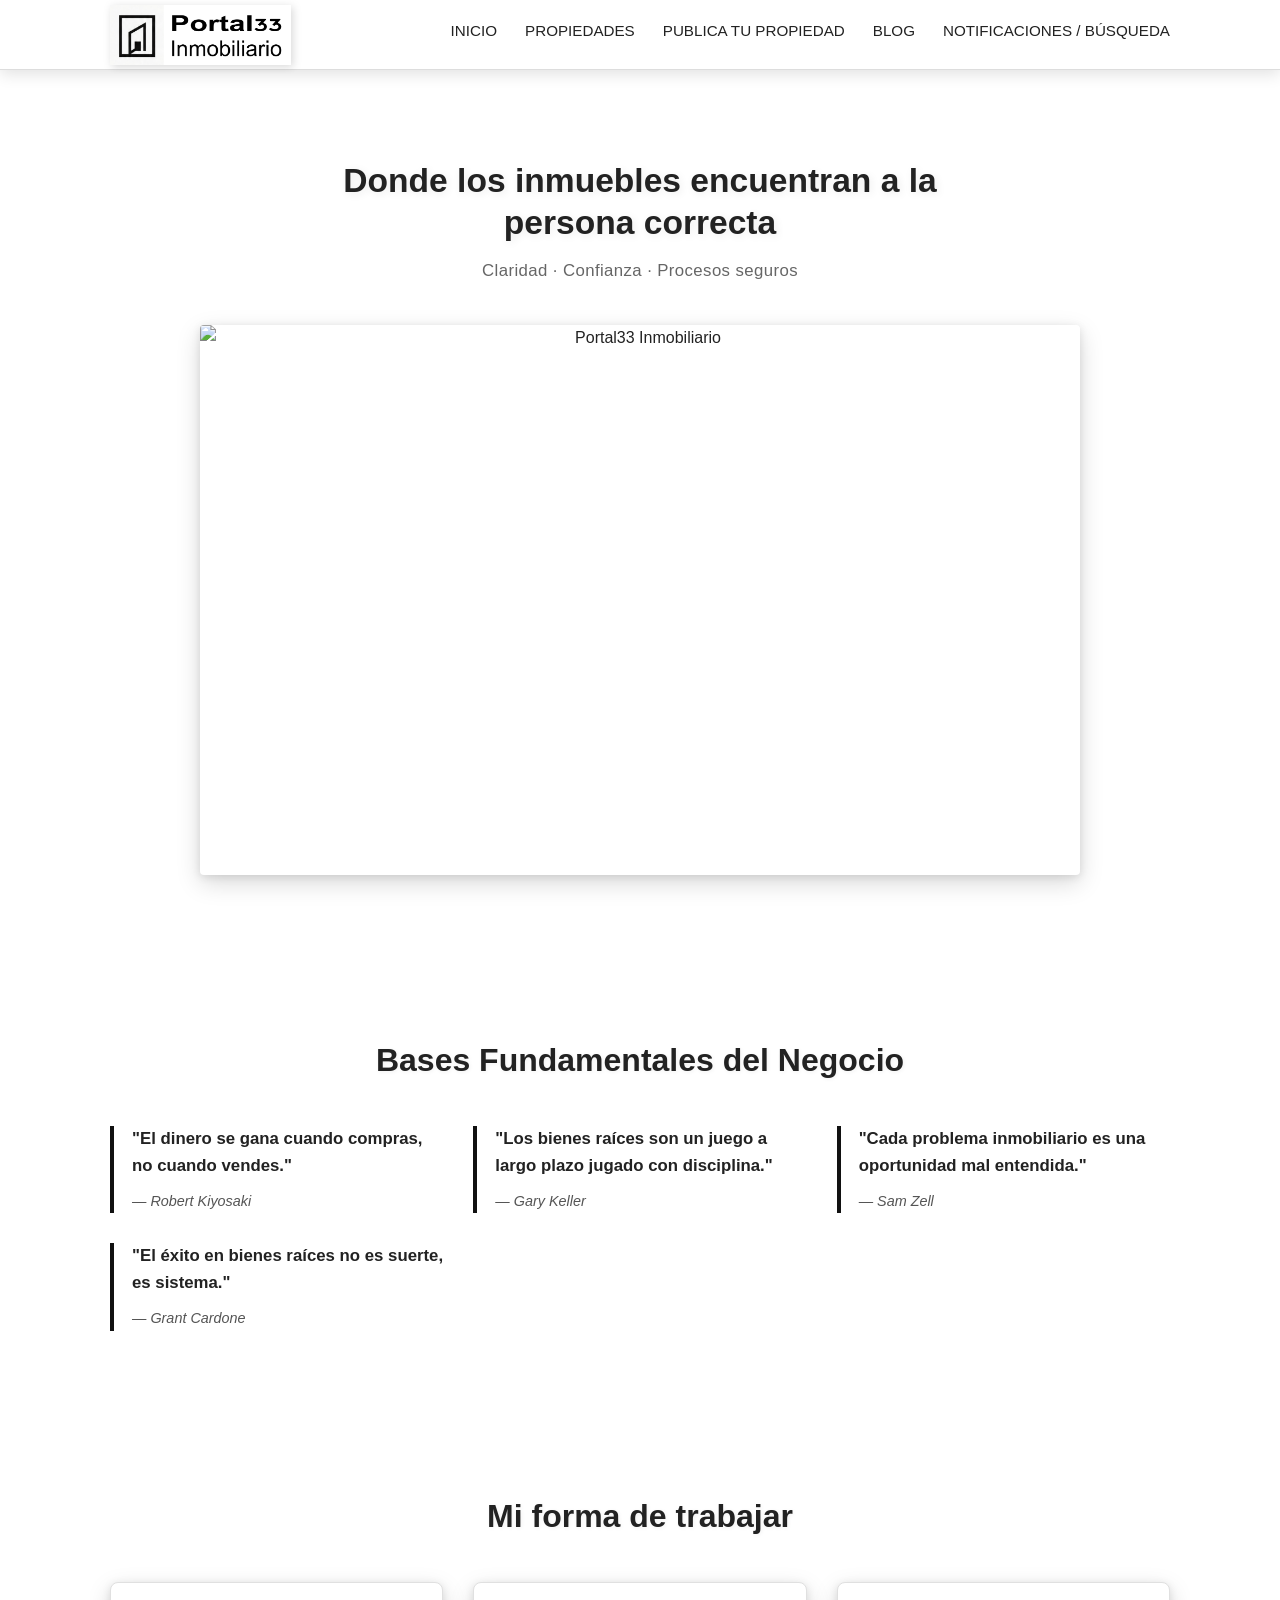
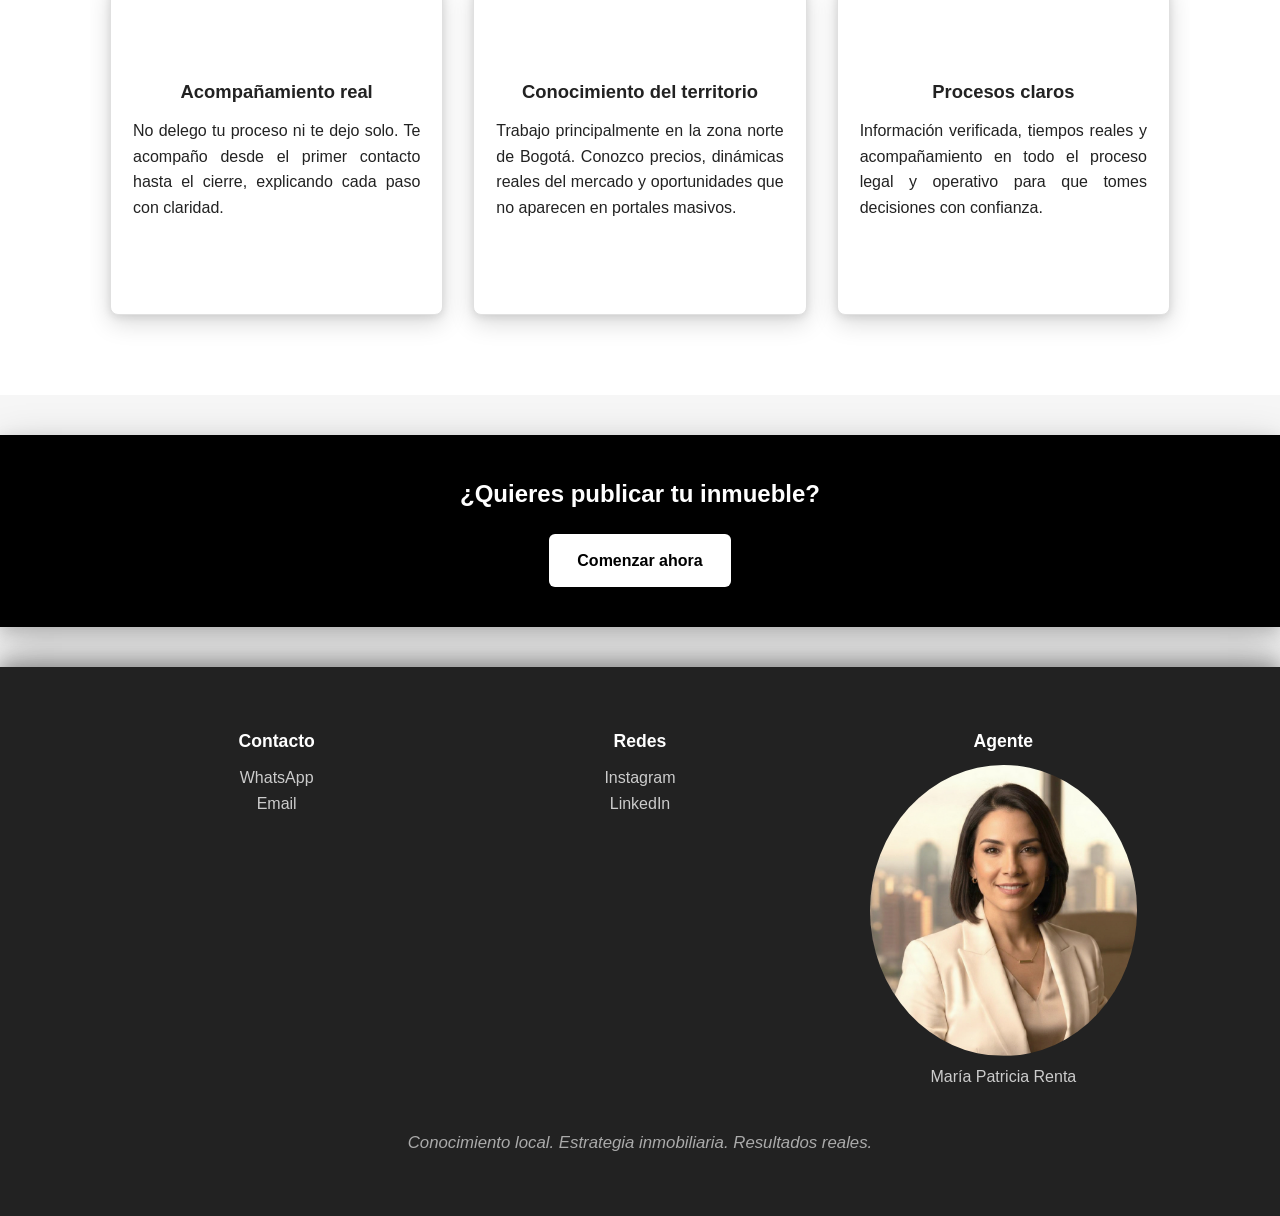
==== index.html @ 392ba84e "Portal33 estructura base modular funcionando" ====
<!DOCTYPE html>
<html lang="es">
<head>
  <meta charset="UTF-8">
  <title>PORTAL33 Inmobiliario</title>
  <meta name="viewport" content="width=device-width, initial-scale=1.0">
  <meta name="description" content="Portal inmobiliario especializado en la zona norte de Bogotá. Claridad, confianza y procesos seguros.">
  <meta property="og:title" content="Portal33 Inmobiliario">
  <meta property="og:description" content="Donde los inmuebles encuentran a la persona correcta.">
  <link rel="icon" href="img/favicon.ico" type="image/x-icon">
  <link rel="stylesheet" href="css/styles.css">
</head>

<body>

<!-- HEADER cargado dinámicamente desde header.html -->
  <div id="header-container"></div>


<section class="hero">
  <div class="container hero-grid">
    <div class="hero-text">
      <h1>Donde los inmuebles encuentran a la persona correcta</h1>
      <div class="hero-subtitle">Claridad · Confianza · Procesos seguros</div>
    </div>
    <div class="hero-ui">
      <img src="img/real_estate_success.png" alt="Portal33 Inmobiliario" loading="lazy">
    </div>
  </div>
</section>


<section id="bases-negocio">
  <div class="container">
    <h2>Bases Fundamentales del Negocio</h2>

    <div class="bases-list">
      <div class="base-item">
        <p>"El dinero se gana cuando compras, no cuando vendes."</p>
        <span>— Robert Kiyosaki</span>
      </div>

      <div class="base-item">
        <p>"Los bienes raíces son un juego a largo plazo jugado con disciplina."</p>
        <span>— Gary Keller</span>
      </div>

      <div class="base-item">
        <p>"Cada problema inmobiliario es una oportunidad mal entendida."</p>
        <span>— Sam Zell</span>
      </div>

      <div class="base-item">
        <p>"El éxito en bienes raíces no es suerte, es sistema."</p>
        <span>— Grant Cardone</span>
      </div>
    </div>

  </div>
</section>

<section id="forma-de-trabajar">
  <div class="container">
    <h2>Mi forma de trabajar</h2>
    <div class="grid">
      <div class="card">
        <div class="card-body">
          <h3>Acompañamiento real</h3>
          <p>No delego tu proceso ni te dejo solo. Te acompaño desde el primer contacto hasta el cierre, explicando cada paso con claridad.</p>
        </div>
      </div>
      <div class="card">
        <div class="card-body">
          <h3>Conocimiento del territorio</h3>
          <p>Trabajo principalmente en la zona norte de Bogotá. Conozco precios, dinámicas reales del mercado y oportunidades que no aparecen en portales masivos.</p>
        </div>
      </div>
      <div class="card">
        <div class="card-body">
          <h3>Procesos claros</h3>
          <p>Información verificada, tiempos reales y acompañamiento en todo el proceso legal y operativo para que tomes decisiones con confianza.</p>
        </div>
      </div>
    </div>
  </div>
</section>

<div class="cta" id="publicar">
  <h2>¿Quieres publicar tu inmueble?</h2>
  <a href="captacion.html">Comenzar ahora</a>
</div>

<!-- Footer cargado dinámicamente desde footer.html -->
<div id="footer-container"></div>

<script src="js/header-loader.js"></script>
<script src="js/footer-loader.js"></script>
<script src="menu-mobile.js"></script>

</body>
</html>
---- css/styles.css ----
/* =======================================
   CSS GLOBAL - Portal 33 FINAL
   Versión limpia y optimizada
   ======================================= */

/* ===== VARIABLES CSS PARA CONSISTENCIA ===== */
:root {
  /* Colores principales */
  --color-black: #000;
  --color-dark: #111;
  --color-darker: #222;
  --color-gray-light: #f6f6f6;
  --color-gray: #666;
  --color-gray-dark: #555;
  --color-border: #ddd;
  --color-border-light: #e0e0e0;
  --color-white: #fff;
  --color-text: #222;
  --color-text-light: #ccc;
  --color-text-footer: #aaa;
  
  /* Espaciado consistente */
  --header-height: 70px;
  --section-padding: 80px;
  --spacing-xs: 8px;
  --spacing-sm: 12px;
  --spacing-md: 20px;
  --spacing-lg: 30px;
  --spacing-xl: 40px;
  
  /* Z-index escalonado */
  --z-header: 1000;
  --z-subnav: 999;
  --z-modal: 10000;
  
  /* Bordes y sombras */
  --border-radius: 8px;
  --border-radius-sm: 4px;
  --border-radius-lg: 12px;
  --shadow-sm: 0 2px 8px rgba(0,0,0,0.1);
  --shadow-md: 0 4px 15px rgba(0,0,0,0.12);
  --shadow-lg: 0 8px 25px rgba(0,0,0,0.15);
  --shadow-xl: 0 10px 40px rgba(0,0,0,0.2);
}

/* ===== RESET GLOBAL ===== */
* {
  box-sizing: border-box;
  margin: 0;
  padding: 0;
}

/* ===== SCROLL SUAVE Y CONTROL DE DESBORDAMIENTO ===== */
html {
  scroll-behavior: smooth;
  scroll-padding-top: var(--header-height);
  width: 100%;
}

body {
  font-family: Arial, Helvetica, sans-serif;
  background: var(--color-gray-light);
  color: var(--color-text);
  line-height: 1.6;
  padding-top: var(--header-height);
  width: 100%;
  position: relative;
  }

/* Control específico de desbordamiento horizontal */
.container,
section {
  overflow-x: clip;
  width: 100%;
}

a {
  text-decoration: none;
  color: inherit;
  transition: color 0.2s ease;
}

/* ===== CONTAINER PRINCIPAL ===== */
.container {
  max-width: 1100px;
  margin: 0 auto;
  padding: 0 var(--spacing-md);
  width: 100%;
}

/* =======================================
   HEADER - NAVEGACIÓN PRINCIPAL
   ======================================= */
header {
  position: fixed;
  top: 0;
  left: 0;
  width: 100%;
  height: var(--header-height);
  background: var(--color-white);
  border-bottom: 1px solid var(--color-border);
  z-index: var(--z-header);
  box-shadow: var(--shadow-md);
}

.nav {
  height: 100%;
  display: flex;
  align-items: center;
  justify-content: space-between;
  max-width: 1100px;
  margin: 0 auto;
  padding: 0 var(--spacing-md);
}

.logo img {
  height: 60px;
  width: auto;
  display: block;
  filter: drop-shadow(2px 2px 4px rgba(0,0,0,0.15));
}

.menu {
  display: flex;
  gap: 28px;
  font-size: 0.95rem;
  align-items: center;
}



.menu a {
  position: relative;
  display: inline-block;
  padding-bottom: 6px;
  font-weight: 500;
}





.menu a:hover {
  color: var(--color-black);
}

.menu a.active::after {
  content: "";
  position: absolute;
  left: 0;
  bottom: 0;
  width: 100%;
  height: 2px;
  background: var(--color-black);
}


/* =======================================
   BOTON COMENZAR AHORA  EN INICIO
   ======================================= */

#publicar {
  background-color: #000;
  text-align: center;
  padding: 40px 20px;
}

#publicar h2 {
  color: #fff;
  margin-bottom: 20px;
}

#publicar a {
  display: inline-block;
  background-color: #fff;
  color: #000;
  padding: 14px 28px;
  text-decoration: none;
  font-weight: bold;
  border-radius: 6px;
  transition: all 0.3s ease;
}

#publicar a:hover {
  background-color: #eaeaea;
  transform: scale(1.05);
}



/* =======================================
   SUBHEADER PROPIEDADES
   ======================================= */
.property-subnav {
  position: sticky;
  top: var(--header-height);
  height: var(--header-height);
  background: var(--color-white);
  border-bottom: 1px solid var(--color-border);
  display: flex;
  align-items: center;
  box-shadow: var(--shadow-md);
  z-index: var(--z-subnav);
  width: 100%;
}

.property-subnav .container {
  display: flex;
  justify-content: center;
  gap: 80px;
  padding: 0 var(--spacing-md);
  margin: 0 auto;
  max-width: 1100px;
  width: 100%;
}

.property-subnav .subnav-group {
  display: flex;
  align-items: center;
  gap: var(--spacing-sm);
}

.property-subnav .subnav-title {
  font-weight: 700;
  text-transform: uppercase;
  color: var(--color-text);
  font-size: 0.95rem;
}

.property-subnav .subnav-link {
  position: relative;
  padding-bottom: 4px;
  font-weight: 500;
  font-size: 0.92rem;
  color: var(--color-text);
  cursor: pointer;
  transition: color 0.2s;
}

.property-subnav .subnav-link:hover {
  color: var(--color-black);
}

.property-subnav .subnav-link.active::after {
  content: "";
  position: absolute;
  left: 0;
  bottom: -2px;
  width: 100%;
  height: 2px;
  background: var(--color-black);
}

/* =======================================
   HERO SECTION
   ======================================= */
.hero {
  background: var(--color-white);
  padding: 90px 0 var(--section-padding);
  text-align: center;
}

.hero-grid {
  display: grid;
  grid-template-columns: 1fr;
  gap: var(--spacing-xl);
  justify-items: center;
  text-align: center;
}

.hero-text {
  max-width: 720px;
}

.hero h1 {
  font-size: 2.1rem;
  font-weight: 700;
  line-height: 1.25;
  margin-bottom: 14px;
  text-shadow: 2px 2px 8px rgba(0,0,0,0.08);
}

.hero-subtitle {
  font-size: 1.05rem;
  color: var(--color-gray);
  letter-spacing: 0.4px;
}

.hero-ui {
  width: 100%;
  max-width: 880px;
  aspect-ratio: 16 / 10;
  border-radius: var(--border-radius-sm);
  box-shadow: var(--shadow-lg), var(--shadow-sm);
  transition: box-shadow 0.3s ease, transform 0.3s ease;
  overflow: hidden;
}

.hero-ui:hover {
  box-shadow: var(--shadow-xl), 0 5px 15px rgba(0,0,0,0.15);
  transform: translateY(-5px);
}

.hero-ui img {
  width: 100%;
  height: 100%;
  object-fit: cover;
  display: block;
}

/* =======================================
   SECCIONES GENERALES
   ======================================= */
section {
  padding: var(--section-padding) 0;
  background: var(--color-white);
}

section h2 {
  font-size: 2rem;
  margin-bottom: var(--spacing-xl);
  text-align: center;
  text-shadow: 1px 1px 4px rgba(0,0,0,0.06);
}

/* =======================================
   BASES FUNDAMENTALES
   ======================================= */
.bases-list {
  display: grid;
  grid-template-columns: repeat(auto-fit, minmax(300px, 1fr));
  gap: var(--spacing-lg);
}

.base-item {
  padding-left: 18px;
  border-left: 4px solid var(--color-dark);
}

.base-item p {
  font-size: 1.05rem;
  margin-bottom: var(--spacing-xs);
  font-weight: 600;
}

.base-item span {
  font-size: 0.9rem;
  color: var(--color-gray-dark);
  font-style: italic;
}

/* =======================================
   CARDS - FORMA DE TRABAJAR
   ======================================= */
#forma-de-trabajar .grid {
  display: grid;
  grid-template-columns: repeat(auto-fit, minmax(260px, 1fr));
  gap: var(--spacing-lg);
}

#forma-de-trabajar .card {
  position: relative;
  width: 100%;
  background: var(--color-white);
  border: 1px solid var(--color-border-light);
  border-radius: var(--border-radius);
  box-shadow: var(--shadow-lg), var(--shadow-sm);
  transition: transform 0.3s ease, box-shadow 0.3s ease;
}

#forma-de-trabajar .card:hover {
  transform: translateY(-5px);
  box-shadow: var(--shadow-xl);
}

#forma-de-trabajar .card::before {
  content: "";
  display: block;
  padding-top: 100%;
}

#forma-de-trabajar .card-body {
  position: absolute;
  inset: 0;
  padding: 22px;
  display: flex;
  flex-direction: column;
  justify-content: center;
  text-align: justify;
}

#forma-de-trabajar .card-body h3 {
  text-align: center;
  margin-bottom: var(--spacing-sm);
  font-size: 1.15rem;
}

/* =======================================
   CTA (CALL TO ACTION)
   ======================================= */
.cta {
  background: var(--color-dark);
  color: var(--color-white);
  text-align: center;
  padding: 70px var(--spacing-md);
  box-shadow: var(--shadow-xl), 0 5px 15px rgba(0,0,0,0.15);
  margin: var(--spacing-xl) 0;
}

.cta h2 {
  margin-bottom: var(--spacing-md);
  text-shadow: 2px 2px 8px rgba(0,0,0,0.3);
  color: var(--color-white);
}

.cta button {
  padding: var(--spacing-sm) 22px;
  border: none;
  background: var(--color-white);
  color: var(--color-dark);
  font-weight: bold;
  border-radius: var(--border-radius-sm);
  cursor: pointer;
  box-shadow: 0 4px 15px rgba(255,255,255,0.2);
  transition: all 0.3s ease;
  font-size: 1rem;
}

.cta button:hover {
  box-shadow: 0 6px 20px rgba(255,255,255,0.4);
  transform: scale(1.05);
}

/* =======================================
   FOOTER
   ======================================= */
footer {
  background: var(--color-darker);
  color: var(--color-text-light);
  padding: 60px 0;
  box-shadow: 0 -10px 35px rgba(0,0,0,0.3), 0 -5px 15px rgba(0,0,0,0.2);
}

.footer-grid {
  display: grid;
  grid-template-columns: repeat(auto-fit, minmax(220px, 1fr));
  gap: var(--spacing-lg);
  text-align: center;
}

footer h4 {
  color: var(--color-white);
  margin-bottom: 10px;
  font-size: 1.1rem;
}



.agent-photo img {
  width: 80%;
  height: 80%;
  object-fit: cover;
  border-radius: 50%;
}






.footer-slogan {
  text-align: center;
  margin-top: var(--spacing-xl);
  font-size: 1.05rem;
  color: var(--color-text-footer);
  font-style: italic;
}

/* =======================================
   PROPIEDADES - LISTADO
   ======================================= */
#propiedades {
  padding: var(--section-padding) 0;
  background: var(--color-white);
}

#propiedades h2 {
  text-align: center;
  font-size: 2rem;
  margin-bottom: 50px;
}

.prop-grid {
  display: grid;
  grid-template-columns: repeat(auto-fit, minmax(300px, 1fr));
  gap: var(--spacing-lg);
  justify-items: center;
}

.prop-card {
  background: var(--color-white);
  border-radius: var(--border-radius);
  overflow: hidden;
  border: 1px solid var(--color-border-light);
  box-shadow: var(--shadow-lg), var(--shadow-sm);
  display: flex;
  flex-direction: column;
  max-width: 350px;
  min-width: 300px;
  width: 100%;
  transition: transform 0.3s ease, box-shadow 0.3s ease;
}

.prop-card:hover {
  transform: translateY(-5px);
  box-shadow: var(--shadow-xl);
}

.prop-img {
  width: 100%;
  height: 200px;
  overflow: hidden;
  background: var(--color-gray-light);
}

.prop-img img {
  width: 100%;
  height: 100%;
  object-fit: cover;
  display: block;
  transition: transform 0.3s ease;
}

.prop-card:hover .prop-img img {
  transform: scale(1.05);
}

.prop-body {
  padding: 18px;
  display: flex;
  flex-direction: column;
  gap: var(--spacing-xs);
  flex-grow: 1;
}

.prop-body h3 {
  font-size: 1.1rem;
  margin-bottom: var(--spacing-xs);
}

.prop-meta {
  font-size: 0.9rem;
  color: var(--color-gray-dark);
}

.prop-price {
  margin-top: auto;
  font-weight: bold;
  font-size: 1.05rem;
  color: var(--color-dark);
  padding-top: var(--spacing-sm);
}

.prop-btn {
  margin-top: var(--spacing-sm);
  padding: 10px;
  background: var(--color-dark);
  color: var(--color-white);
  border: none;
  cursor: pointer;
  border-radius: var(--border-radius-sm);
  font-weight: 600;
  transition: background 0.3s ease, transform 0.2s ease;
}

.prop-btn:hover {
  background: var(--color-black);
  transform: translateY(-2px);
}

/* =======================================
   LOADING BOX
   ======================================= */
.loading-box {
  position: fixed;
  top: 50%;
  left: 50%;
  transform: translate(-50%, -50%);
  text-align: center;
  z-index: var(--z-modal);
  background: var(--color-white);
  padding: var(--spacing-lg) var(--spacing-xl);
  border-radius: var(--border-radius-lg);
  box-shadow: var(--shadow-xl);
  min-width: 200px;
}

.loading-box::after {
  content: "";
  display: block;
  width: 40px;
  height: 40px;
  margin: var(--spacing-md) auto 0;
  border: 4px solid var(--color-border-light);
  border-top-color: var(--color-dark);
  border-radius: 50%;
  animation: spin 1s linear infinite;
}

@keyframes spin {
  to { transform: rotate(360deg); }
}
/*
 =======================================
   BLOG - TABLA CONVERTIDA EN GRID
   ======================================= */
h1.blog-title {
  display: block;
  width: 100%;
  max-width: 1100px;
  margin: 90px auto var(--spacing-xl) auto;
  padding: 0 var(--spacing-md);
  text-align: center;
  font-size: 2rem;
  font-weight: 700;
}

#blogTable {
  display: grid;
  grid-template-columns: 2fr 1.5fr 2.5fr 1.5fr;
  column-gap: 24px;
  row-gap: 16px;
  width: 100%;
  max-width: 1100px;
  margin: 0 auto;
  padding: 0 var(--spacing-md);
  border: none;
  background: transparent;
}

#blogTable thead,
#blogTable tbody,
#blogTable tr {
  display: contents;
}

#blogTable th {
  padding: var(--spacing-sm) 0;
  margin: 0;
  font-weight: 700;
  font-size: 1rem;
  color: var(--color-dark);
  text-align: left;
  border: none;
  background: transparent;
  border-bottom: 2px solid var(--color-border);
}

#blogTable td {
  padding: var(--spacing-sm) 0;
  margin: 0;
  font-size: 0.95rem;
  color: var(--color-text);
  line-height: 1.5;
  text-align: left;
  border: none;
  background: transparent;
}

#blogTable tr:hover {
  background: transparent;
}

.btn-volver {
  position: fixed;
  bottom: 20px;
  right: 20px;
  background-color: #d9dcde;
  color: #fff;
  padding: 12px 20px;
  border-radius: 8px;
  text-decoration: none;
  font-weight: bold;
  box-shadow: 0 4px 8px rgba(0,0,0,0.2);
  z-index: 1000;
  transition: background-color 0.3s ease;
}

.btn-volver:hover {
  background-color: #0056b3;
}




/* =======================================
   FORMULARIO GOOGLE - IFRAME
   ======================================= */
.form-google {
  width: 100%;
  max-width: 800px;
  margin: 0 auto;
  padding: var(--spacing-md);
}

.form-google iframe {
  width: 100%;
  min-height: 600px;
  border: none;
  border-radius: var(--border-radius-lg);
  box-shadow: var(--shadow-md);
}

/* =======================================
   DETALLE DE PROPIEDAD
   ======================================= */

/* Contenedor principal del detalle */
.detalle-container {
  max-width: 1100px;
  margin: 0 auto;
  padding: 20px var(--spacing-md) 40px;
}

.btn-volver {
  position: fixed;
  bottom: 20px;
  right: 20px;
  background-color: #d9dcde;
  color: #fff;
  padding: 12px 20px;
  border-radius: 8px;
  text-decoration: none;
  font-weight: bold;
  box-shadow: 0 4px 8px rgba(0,0,0,0.2);
  z-index: 1000;
  transition: background-color 0.3s ease;
}

.btn-volver:hover {
  background-color: #0056b3;
}


.breadcrumb {
  height: 40px;               /* altura de la franja */
  display: flex;
  align-items: center;        /* centra verticalmente */
  gap: 8px;                   /* espacio entre links */
  padding: 0 20px;            /* espacio a los lados */
  font-size: 0.95rem;
  background: #f6f6f6;        /* gris claro */
  color: #111;
}

.breadcrumb a {
  color: #111;
  text-decoration: none;
}

.breadcrumb a:hover {
  text-decoration: underline;
}







/* Galería de fotos */
.galeria-section {
  margin-bottom: 40px;
}

.foto-principal {
  width: 100%;
  height: 500px;
  border-radius: var(--border-radius);
  overflow: hidden;
  box-shadow: var(--shadow-xl);
  margin-bottom: 20px;
  background: var(--color-gray-light);
}

.foto-principal img {
  width: 100%;
  height: 100%;
  object-fit: cover;
  display: block;
}

.thumbnails {
  display: grid;
  grid-template-columns: repeat(auto-fill, minmax(120px, 1fr));
  gap: 12px;
}

.thumbnail {
  height: 100px;
  border-radius: var(--border-radius-sm);
  overflow: hidden;
  cursor: pointer;
  border: 3px solid transparent;
  transition: all 0.3s ease;
  background: var(--color-gray-light);
}

.thumbnail:hover {
  border-color: var(--color-dark);
  transform: scale(1.05);
}

.thumbnail.active {
  border-color: var(--color-dark);
  box-shadow: var(--shadow-md);
}

.thumbnail img {
  width: 100%;
  height: 100%;
  object-fit: cover;
  display: block;
}

/* Grid de información */
.info-grid {
  display: grid;
  grid-template-columns: 2fr 1fr;
  gap: 40px;
  margin-bottom: 40px;
}

/* Información principal */
.info-principal {
  background: var(--color-white);
  padding: 30px;
  border-radius: var(--border-radius);
  box-shadow: var(--shadow-md);
}

.info-principal h1 {
  font-size: 2rem;
  margin-bottom: 10px;
  color: var(--color-dark);
}

.ubicacion {
  font-size: 1.1rem;
  color: var(--color-gray);
  margin-bottom: 20px;
  display: flex;
  align-items: center;
  gap: 8px;
}

.tipo-badge {
  display: inline-block;
  padding: 6px 14px;
  background: var(--color-dark);
  color: var(--color-white);
  border-radius: var(--border-radius-sm);
  font-size: 0.85rem;
  font-weight: 600;
  margin-bottom: 20px;
}

/* Características */
.caracteristicas {
  display: grid;
  grid-template-columns: repeat(auto-fit, minmax(150px, 1fr));
  gap: 20px;
  margin: 30px 0;
  padding: 20px 0;
  border-top: 1px solid var(--color-border-light);
  border-bottom: 1px solid var(--color-border-light);
}

.caracteristica-item {
  text-align: center;
}

.caracteristica-item .icono {
  font-size: 2rem;
  margin-bottom: 8px;
  display: block;
}

.caracteristica-item .valor {
  font-size: 1.5rem;
  font-weight: 700;
  color: var(--color-dark);
  display: block;
  margin-bottom: 4px;
}

.caracteristica-item .label {
  font-size: 0.9rem;
  color: var(--color-gray);
  display: block;
}

/* Descripción */
.descripcion-section {
  margin-top: 30px;
}

.descripcion-section h3 {
  font-size: 1.3rem;
  margin-bottom: 15px;
  color: var(--color-dark);
}

.descripcion-section p {
  line-height: 1.8;
  color: #444;
  font-size: 1rem;
}

/* Sidebar de contacto */
.sidebar-contacto {
  background: var(--color-white);
  padding: 30px;
  border-radius: var(--border-radius);
  box-shadow: var(--shadow-md);
  position: sticky;
  top: 150px;
  height: fit-content;
}

.precio-principal {
  font-size: 2rem;
  font-weight: 700;
  color: var(--color-dark);
  margin-bottom: 8px;
}

.precio-label {
  font-size: 0.9rem;
  color: var(--color-gray);
  margin-bottom: 20px;
  display: block;
}

.precio-secundario {
  padding: 15px;
  background: var(--color-gray-light);
  border-radius: var(--border-radius-sm);
  margin-bottom: 20px;
}

.precio-secundario .label {
  font-size: 0.85rem;
  color: var(--color-gray);
  display: block;
  margin-bottom: 4px;
}

.precio-secundario .valor {
  font-size: 1.2rem;
  font-weight: 600;
  color: var(--color-dark);
}

.detalle-extra {
  padding: 15px 0;
  border-top: 1px solid var(--color-border-light);
  margin-top: 20px;
}

.detalle-extra-item {
  display: flex;
  justify-content: space-between;
  margin-bottom: 12px;
  font-size: 0.95rem;
}

.detalle-extra-item .label {
  color: var(--color-gray);
}

.detalle-extra-item .valor {
  font-weight: 600;
  color: var(--color-dark);
}

.btn-whatsapp {
  width: 100%;
  padding: 15px;
  background: #25D366;
  color: var(--color-white);
  border: none;
  border-radius: var(--border-radius-sm);
  font-size: 1.05rem;
  font-weight: 600;
  cursor: pointer;
  display: flex;
  align-items: center;
  justify-content: center;
  gap: 10px;
  margin-top: 20px;
  transition: background 0.3s ease;
}

.btn-whatsapp:hover {
  background: #1fb855;
}

/* Mensajes de estado */
.mensaje-carga {
  text-align: center;
  padding: 100px 20px;
}

.mensaje-carga h2 {
  font-size: 1.5rem;
  color: var(--color-gray);
  margin-bottom: 20px;
}

.mensaje-error {
  text-align: center;
  padding: 100px 20px;
}

.mensaje-error h2 {
  font-size: 1.8rem;
  color: #d32f2f;
  margin-bottom: 15px;
}

.mensaje-error p {
  font-size: 1.1rem;
  color: var(--color-gray);
  margin-bottom: 30px;
}

/* =======================================
   UTILIDADES
   ======================================= */

/* Close button específico */
.prop-modal .close,
#property-modal .close {
  display: none;
}

/* =======================================
   RESPONSIVE DESIGN
   ======================================= */

@media (max-width: 768px) {
  :root {
    --header-height: 60px;
    --section-padding: 60px;
  }
  
  body {
    padding-top: 60px;
  }
  
  .nav {
    height: 60px;
  }
  
  .logo img {
    height: 50px;
  }
  
  .menu {
    gap: 16px;
    font-size: 0.85rem;
  }
  
  .property-subnav {
    height: 50px;
    top: 60px;
  }
  
  .property-subnav .container {
    gap: var(--spacing-lg);
  }
  
  .hero h1 {
    font-size: 1.75rem;
  }
  
  .hero-subtitle {
    font-size: 0.95rem;
  }
  
  section h2 {
    font-size: 1.6rem;
  }
  
  .bases-list {
    grid-template-columns: 1fr;
  }
  
  #blogTable {
    grid-template-columns: 1fr;
    row-gap: 24px;
  }
  
  #blogTable th {
    display: none;
  }
  
  #blogTable td {
    padding: var(--spacing-xs) 0;
  }
  
  #blogTable td::before {
    content: attr(data-label);
    font-weight: 700;
    display: block;
    margin-bottom: 4px;
    color: var(--color-dark);
  }
  
  /* Detalle de propiedad responsive */
  .info-grid {
    grid-template-columns: 1fr;
  }
  
  .sidebar-contacto {
    position: static;
  }
  
  .foto-principal {
    height: 300px;
  }
  
  .thumbnails {
    grid-template-columns: repeat(auto-fill, minmax(80px, 1fr));
  }
  
  .thumbnail {
    height: 80px;
  }
  
  .caracteristicas {
    grid-template-columns: repeat(2, 1fr);
  }
  
  .info-principal h1 {
    font-size: 1.5rem;
  }
  
  .precio-principal {
    font-size: 1.5rem;
  }
}

@media (max-width: 480px) {
  .container {
    padding: 0 15px;
  }
  
  .prop-grid {
    grid-template-columns: 1fr;
  }
  
  .hero-ui {
    aspect-ratio: 4 / 3;
  }
}

/* =======================================
   ACCESIBILIDAD
   ======================================= */

/* Focus visible para navegación por teclado */
a:focus-visible,
button:focus-visible {
  outline: 2px solid var(--color-dark);
  outline-offset: 2px;
}

/* Reducción de movimiento para usuarios sensibles */
@media (prefers-reduced-motion: reduce) {
  * {
    animation-duration: 0.01ms !important;
    animation-iteration-count: 1 !important;
    transition-duration: 0.01ms !important;
  }
}

/* Alto contraste */
@media (prefers-contrast: high) {
  :root {
    --color-border: #000;
    --shadow-sm: 0 2px 4px rgba(0,0,0,0.5);
    --shadow-md: 0 4px 8px rgba(0,0,0,0.5);
  }
}

body {
  position: static !important;
  top: auto !important;
}


/* FIX BRINCO BLOG */
.blog-container {
  min-height: calc(100vh - var(--header-height));
}

/* FIX DEFINITIVO BRINCO BLOG / ARTICULO */
main {
  display: block;
  min-height: calc(100vh - var(--header-height));
}

@media (max-width: 768px) {
  .info-grid {
    grid-template-columns: 1fr;
  }
}


@media (max-width: 768px) {
  .sidebar-contacto {
    position: static;
    margin-top: 30px;
  }
}

@media (max-width: 768px) {
  .menu {
    display: none;
  }
}
@media (max-width: 480px) {
  .galeria-section {
    margin-bottom: 20px;
  }

  .foto-principal {
    height: 240px;
  }

  .thumbnails {
    gap: 8px;
  }
}
@media (max-width: 768px) {
  .info-grid {
    gap: 24px;
  }

  .sidebar-contacto {
    margin-top: 20px;
  }
}
/* =======================================
   RESPONSIVE EXTRA – MOBILE FIRST
   ======================================= */

@media (max-width: 768px) {

  header {
    position: fixed;
    width: 100%;
    z-index: 1000;
  }

  .menu {
    display: none;
  }

  .menu.mobile-activo {
    display: flex;
    flex-direction: column;
    gap: 12px;
    background: #fff;
    position: absolute;
    top: 60px;
    left: 0;
    right: 0;
    padding: 20px;
  }

  .prop-card {
    flex-direction: column;
  }

  .prop-card img {
    width: 100%;
    height: auto;
  }

}

@media (max-width: 480px) {

  h1 {
    font-size: 1.3rem;
  }

  h2 {
    font-size: 1.1rem;
  }

  .precio {
    font-size: 1.2rem;
  }

}
/* =======================================
   RESPONSIVE – DETALLE PROPIEDAD MOBILE
   ======================================= */

@media (max-width: 768px) {

  .detalle-layout {
    display: flex;
    flex-direction: column;
    gap: 24px;
  }

  .galeria {
    order: 1;
  }

  .info-principal {
    order: 2;
  }

  .sidebar-contacto {
    order: 3;
    width: 100%;
    margin-top: 20px;
  }

  .sidebar-contacto button {
    width: 100%;
    font-size: 1rem;
  }

}

@media (max-width: 480px) {

  .foto-principal {
    height: 240px;
  }

  .caracteristicas {
    grid-template-columns: 1fr;
  }

}
/* =======================================
   RESPONSIVE – HEADER Y NAVEGACIÓN
   ======================================= */

@media (max-width: 768px) {

  .nav {
    padding: 0 12px;
  }

  .menu {
    display: none;
  }

  .menu-mobile {
    display: flex;
    gap: 12px;
  }

  .logo img {
    height: 44px;
  }

}

@media (max-width: 480px) {

  .nav {
    height: 56px;
  }

  body {
    padding-top: 56px;
  }

}
/* =======================================
   RESPONSIVE – FOOTER
   ======================================= */

@media (max-width: 768px) {

  footer .container {
    grid-template-columns: 1fr;
    gap: 24px;
    text-align: center;
  }

  footer ul {
    padding: 0;
  }

}

@media (max-width: 480px) {

  footer {
    font-size: 0.85rem;
  }

}
/* =======================================
   RESPONSIVE – HEADER / NAV
   ======================================= */

@media (max-width: 768px) {

  .menu {
    display: none;
  }

  .menu-mobile {
    display: block;
  }

}

@media (max-width: 480px) {

  .logo img {
    height: 42px;
  }

}
/* =======================================
   RESPONSIVE – DETALLE PROPIEDAD (MÓVIL)
   ======================================= */

@media (max-width: 480px) {

  .foto-principal {
    height: 220px;
  }

  .caracteristicas {
    grid-template-columns: 1fr;
  }

  .sidebar-contacto {
    margin-top: 30px;
  }

}
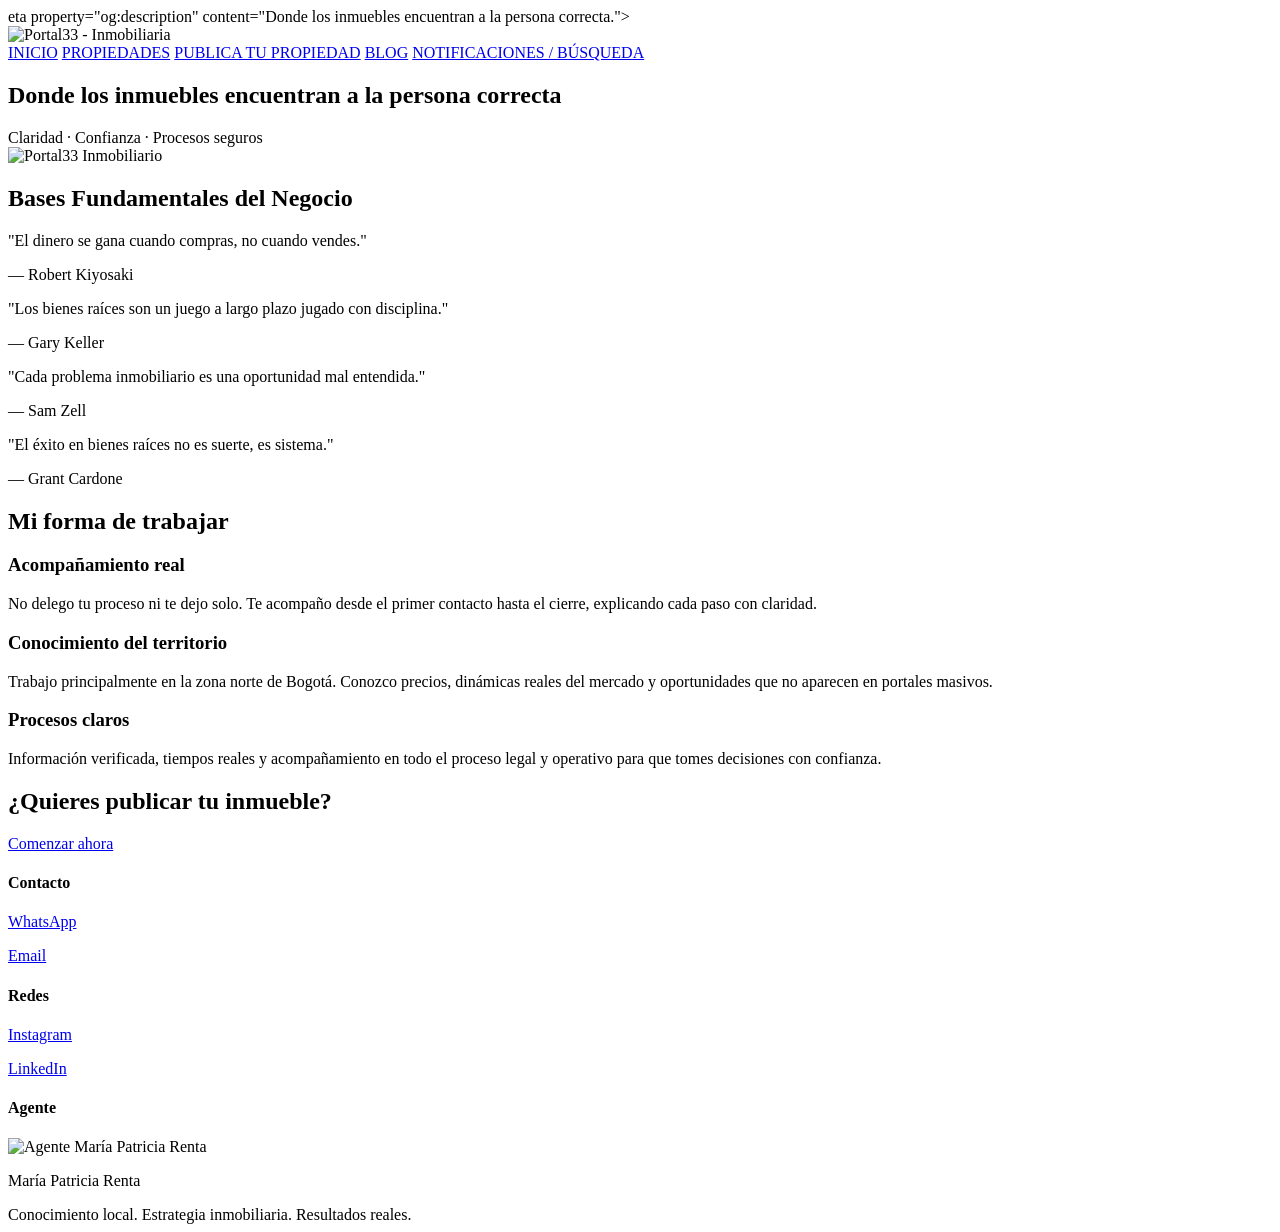
==== commit 4153e682: "Migración de imágenes a Cloudinary y optimización de carga" ====
--- a/index.html
+++ b/index.html
@@ -6,10 +6,10 @@
   <meta name="viewport" content="width=device-width, initial-scale=1.0">
   <meta name="description" content="Portal inmobiliario especializado en la zona norte de Bogotá. Claridad, confianza y procesos seguros.">
   <meta property="og:title" content="Portal33 Inmobiliario">
-  <meta property="og:description" content="Donde los inmuebles encuentran a la persona correcta.">
+  <m rel="stylesheet" href="css/styles.css">
+</head>eta property="og:description" content="Donde los inmuebles encuentran a la persona correcta.">
   <link rel="icon" href="img/favicon.ico" type="image/x-icon">
-  <link rel="stylesheet" href="css/styles.css">
-</head>
+  <link
 
 <body>
 
@@ -24,7 +24,7 @@
       <div class="hero-subtitle">Claridad · Confianza · Procesos seguros</div>
     </div>
     <div class="hero-ui">
-      <img src="img/real_estate_success.png" alt="Portal33 Inmobiliario" loading="lazy">
+      <img src="https://res.cloudinary.com/diifewvvs/image/upload/f_auto,q_auto/real_estate_success_ity3kl" alt="Portal33 Inmobiliario" loading="lazy">
     </div>
   </div>
 </section>
@@ -95,7 +95,7 @@
 
 <script src="js/header-loader.js"></script>
 <script src="js/footer-loader.js"></script>
-<script src="menu-mobile.js"></script>
+<script src="js/menu-mobile.js"></script>
 
 </body>
 </html>
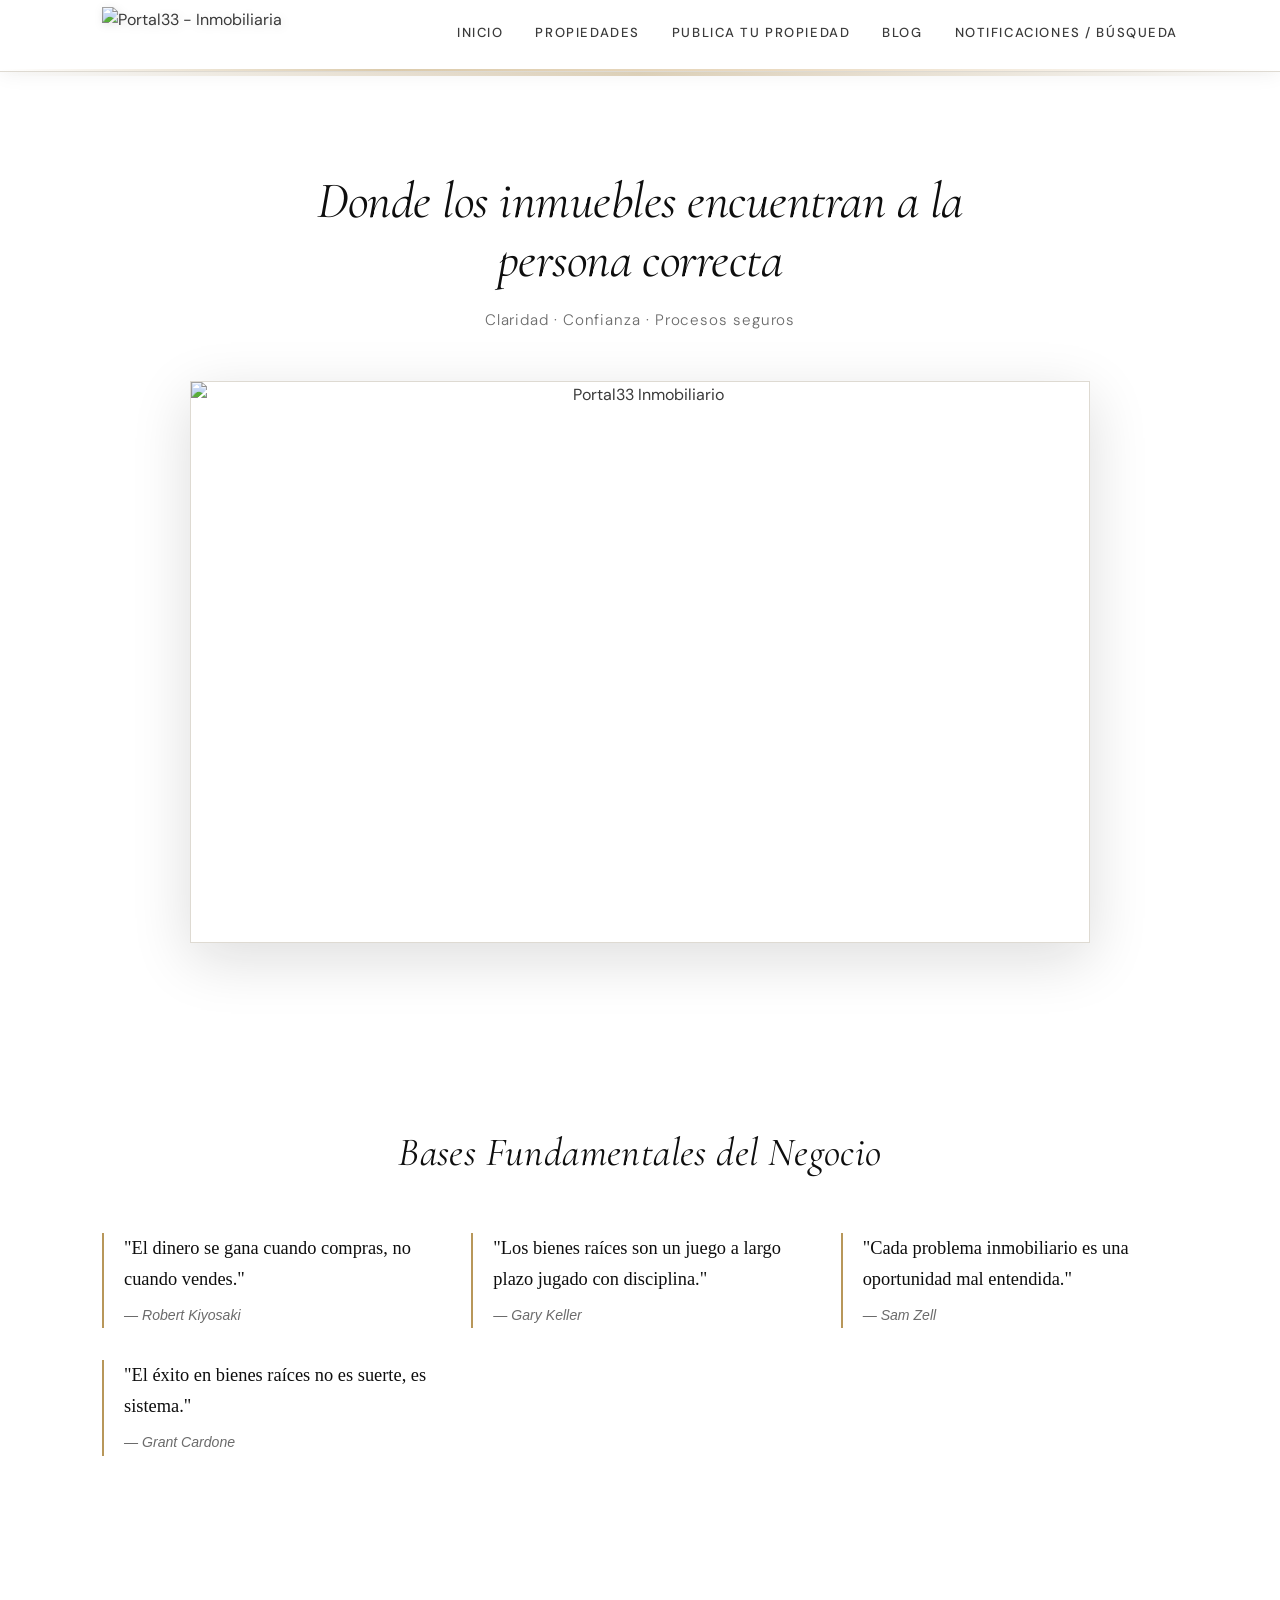
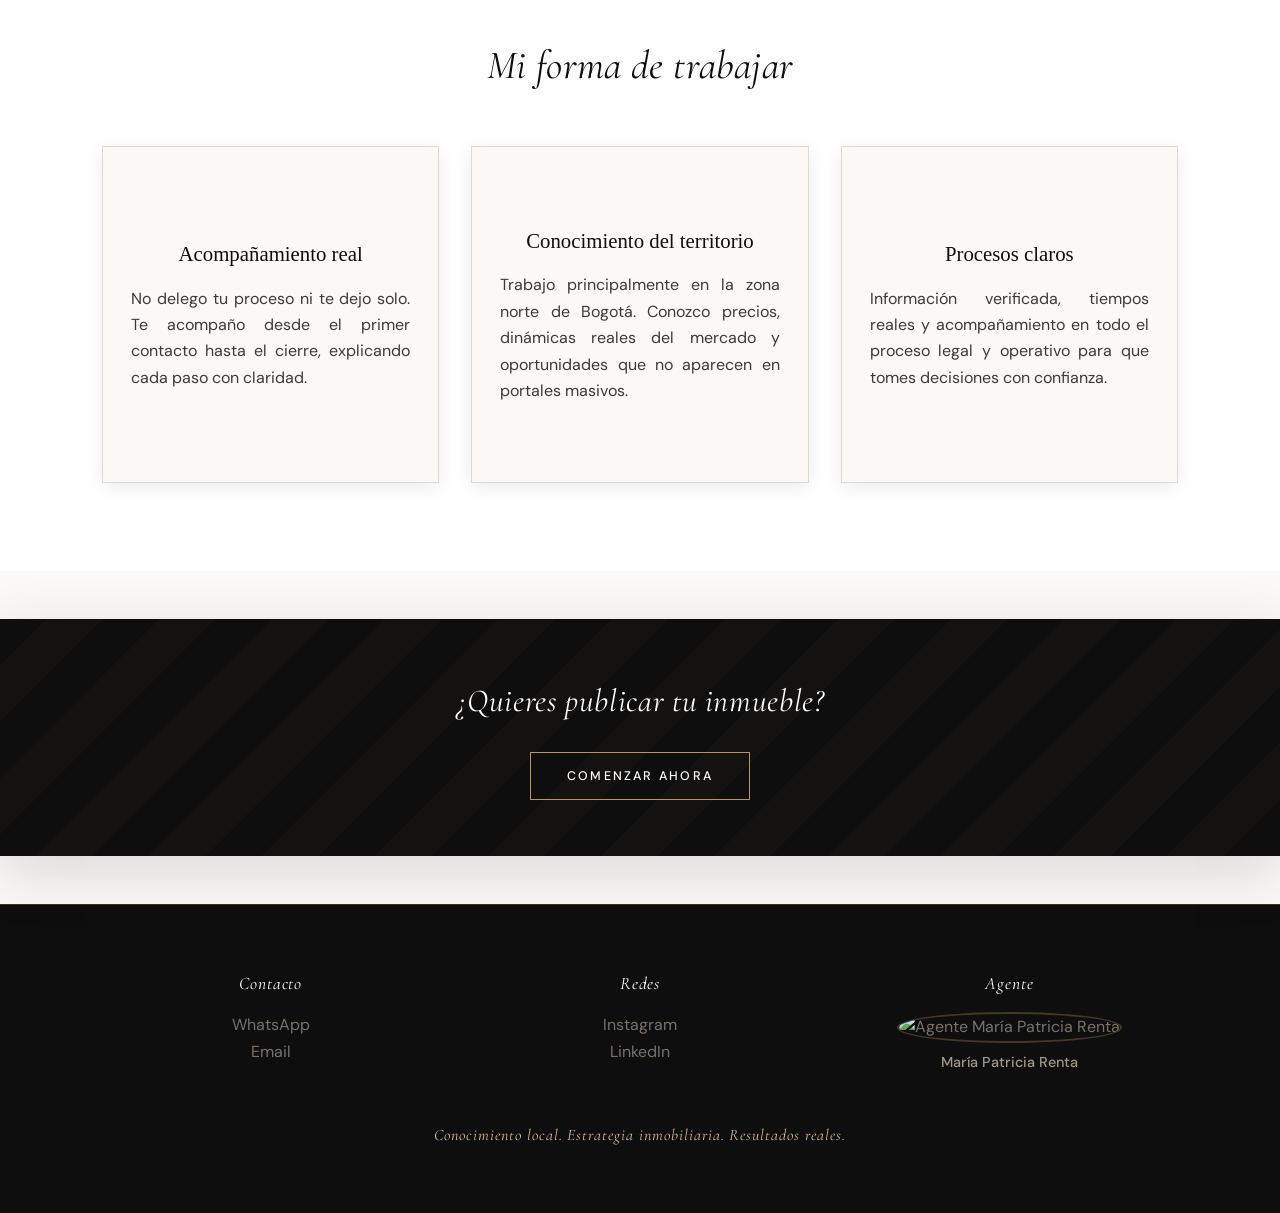
==== commit 7a7f1f24: "Fix HTML error and restore portal rendering" ====
--- a/index.html
+++ b/index.html
@@ -6,10 +6,10 @@
   <meta name="viewport" content="width=device-width, initial-scale=1.0">
   <meta name="description" content="Portal inmobiliario especializado en la zona norte de Bogotá. Claridad, confianza y procesos seguros.">
   <meta property="og:title" content="Portal33 Inmobiliario">
-  <m rel="stylesheet" href="css/styles.css">
-</head>eta property="og:description" content="Donde los inmuebles encuentran a la persona correcta.">
+  <meta property="og:description" content="Donde los inmuebles encuentran a la persona correcta.">
   <link rel="icon" href="img/favicon.ico" type="image/x-icon">
-  <link
+  <link rel="stylesheet" href="css/styles.css">
+</head>
 
 <body>
 
--- a/css/styles.css
+++ b/css/styles.css
@@ -0,0 +1,1396 @@
+/* =======================================
+   CSS GLOBAL - Portal 33 — DEMO REDESIGN
+   Estética: Luxury Real Estate Editorial
+   Tipografía: Cormorant Garamond + DM Sans
+   Paleta: Marfil · Tinta · Dorado
+   ======================================= */
+
+@import url('https://fonts.googleapis.com/css2?family=Cormorant+Garamond:ital,wght@0,300;0,400;0,500;0,600;0,700;1,300;1,400&family=DM+Sans:opsz,wght@9..40,300;9..40,400;9..40,500;9..40,600&display=swap');
+
+/* ===== VARIABLES CSS ===== */
+:root {
+  /* Paleta principal */
+  --color-ink:         #0e0e0e;
+  --color-ink-soft:    #1c1c1c;
+  --color-ink-mid:     #3a3a3a;
+  --color-gray:        #6b6b6b;
+  --color-gray-light:  #f2f0eb;
+  --color-ivory:       #faf9f6;
+  --color-ivory-deep:  #f0ede6;
+  --color-white:       #ffffff;
+  --color-gold:        #b8975a;
+  --color-gold-light:  #d4b483;
+  --color-gold-pale:   #f5edd8;
+
+  /* Alias semánticos */
+  --color-black:       var(--color-ink);
+  --color-dark:        var(--color-ink-soft);
+  --color-darker:      var(--color-ink);
+  --color-text:        var(--color-ink-mid);
+  --color-text-light:  #a0998a;
+  --color-text-footer: #7a7268;
+  --color-border:      #dedad2;
+  --color-border-light:#e8e5de;
+  --color-gray-dark:   #555;
+
+  /* Layout */
+  --header-height: 72px;
+  --section-padding: 88px;
+  --spacing-xs: 8px;
+  --spacing-sm: 14px;
+  --spacing-md: 22px;
+  --spacing-lg: 32px;
+  --spacing-xl: 48px;
+
+  /* Z-index */
+  --z-header: 1000;
+  --z-subnav: 999;
+  --z-modal: 10000;
+
+  /* Radios */
+  --border-radius:    6px;
+  --border-radius-sm: 3px;
+  --border-radius-lg: 12px;
+
+  /* Sombras */
+  --shadow-sm: 0 1px 4px rgba(14,14,14,0.06);
+  --shadow-md: 0 4px 18px rgba(14,14,14,0.08);
+  --shadow-lg: 0 8px 32px rgba(14,14,14,0.10);
+  --shadow-xl: 0 16px 56px rgba(14,14,14,0.14);
+
+  /* Tipografía */
+  --font-display: 'Cormorant Garamond', Georgia, serif;
+  --font-body:    'DM Sans', Arial, sans-serif;
+}
+
+/* ===== RESET GLOBAL ===== */
+*, *::before, *::after {
+  box-sizing: border-box;
+  margin: 0;
+  padding: 0;
+}
+
+html {
+  scroll-behavior: smooth;
+  scroll-padding-top: var(--header-height);
+  width: 100%;
+}
+
+body {
+  font-family: var(--font-body);
+  background: var(--color-ivory);
+  color: var(--color-text);
+  line-height: 1.65;
+  padding-top: var(--header-height);
+  width: 100%;
+  position: static !important;
+  top: auto !important;
+  -webkit-font-smoothing: antialiased;
+}
+
+.container,
+section {
+  overflow-x: clip;
+  width: 100%;
+}
+
+a {
+  text-decoration: none;
+  color: inherit;
+  transition: color 0.25s ease;
+}
+
+.container {
+  max-width: 1120px;
+  margin: 0 auto;
+  padding: 0 var(--spacing-md);
+  width: 100%;
+}
+
+/* =======================================
+   HEADER — Refinado con línea dorada
+   ======================================= */
+header {
+  position: fixed;
+  top: 0;
+  left: 0;
+  width: 100%;
+  height: var(--header-height);
+  background: var(--color-white);
+  border-bottom: 1px solid var(--color-border);
+  z-index: var(--z-header);
+  box-shadow: 0 2px 20px rgba(14,14,14,0.06);
+}
+
+header::after {
+  content: "";
+  position: absolute;
+  bottom: 0;
+  left: 0;
+  width: 100%;
+  height: 2px;
+  background: linear-gradient(90deg, transparent 0%, var(--color-gold) 30%, var(--color-gold-light) 60%, transparent 100%);
+  opacity: 0.5;
+}
+
+.nav {
+  height: 100%;
+  display: flex;
+  align-items: center;
+  justify-content: space-between;
+  max-width: 1120px;
+  margin: 0 auto;
+  padding: 0 var(--spacing-md);
+}
+
+.logo img {
+  height: 58px;
+  width: auto;
+  display: block;
+  filter: drop-shadow(1px 2px 4px rgba(0,0,0,0.10));
+}
+
+.menu {
+  display: flex;
+  gap: 32px;
+  font-size: 0.82rem;
+  letter-spacing: 0.12em;
+  text-transform: uppercase;
+  font-weight: 500;
+  align-items: center;
+}
+
+.menu a {
+  position: relative;
+  display: inline-block;
+  padding-bottom: 5px;
+  color: var(--color-ink-mid);
+  transition: color 0.25s ease;
+}
+
+.menu a::after {
+  content: "";
+  position: absolute;
+  left: 0;
+  bottom: 0;
+  width: 0;
+  height: 1px;
+  background: var(--color-gold);
+  transition: width 0.35s cubic-bezier(0.4, 0, 0.2, 1);
+}
+
+.menu a:hover {
+  color: var(--color-ink);
+}
+
+.menu a:hover::after,
+.menu a.active::after {
+  width: 100%;
+}
+
+/* =======================================
+   BOTÓN CTA INICIO
+   ======================================= */
+#publicar {
+  background: var(--color-ink);
+  text-align: center;
+  padding: 56px 20px;
+  position: relative;
+  overflow: hidden;
+}
+
+#publicar::before {
+  content: "";
+  position: absolute;
+  inset: 0;
+  background: repeating-linear-gradient(
+    -45deg,
+    transparent,
+    transparent 40px,
+    rgba(184,151,90,0.03) 40px,
+    rgba(184,151,90,0.03) 80px
+  );
+}
+
+#publicar h2 {
+  color: var(--color-white);
+  font-family: var(--font-display);
+  font-size: 2rem;
+  font-weight: 400;
+  font-style: italic;
+  margin-bottom: 24px;
+  letter-spacing: 0.02em;
+}
+
+#publicar a {
+  display: inline-block;
+  background: transparent;
+  color: var(--color-white);
+  padding: 13px 36px;
+  border: 1px solid var(--color-gold);
+  font-family: var(--font-body);
+  font-size: 0.78rem;
+  font-weight: 500;
+  letter-spacing: 0.18em;
+  text-transform: uppercase;
+  border-radius: 0;
+  transition: all 0.35s ease;
+  position: relative;  /* ← agrega esto */
+  z-index: 1;          /* ← agrega esto */
+}
+
+#publicar a:hover {
+  background: var(--color-gold);
+  color: var(--color-ink);
+  transform: none;
+}
+
+/* =======================================
+   SUBHEADER PROPIEDADES
+   ======================================= */
+.property-subnav {
+  position: sticky;
+  top: var(--header-height);
+  height: var(--header-height);
+  background: var(--color-white);
+  border-bottom: 1px solid var(--color-border);
+  display: flex;
+  align-items: center;
+  box-shadow: var(--shadow-sm);
+  z-index: var(--z-subnav);
+  width: 100%;
+}
+
+.property-subnav .container {
+  display: flex;
+  justify-content: center;
+  gap: 72px;
+  padding: 0 var(--spacing-md);
+  margin: 0 auto;
+  max-width: 1120px;
+  width: 100%;
+}
+
+.property-subnav .subnav-group {
+  display: flex;
+  align-items: center;
+  gap: var(--spacing-sm);
+}
+
+.property-subnav .subnav-title {
+  font-weight: 600;
+  text-transform: uppercase;
+  letter-spacing: 0.1em;
+  color: var(--color-ink);
+  font-size: 0.78rem;
+}
+
+.property-subnav .subnav-link {
+  position: relative;
+  padding-bottom: 4px;
+  font-weight: 400;
+  font-size: 0.82rem;
+  letter-spacing: 0.06em;
+  color: var(--color-gray);
+  cursor: pointer;
+  transition: color 0.2s;
+}
+
+.property-subnav .subnav-link:hover {
+  color: var(--color-ink);
+}
+
+.property-subnav .subnav-link.active {
+  color: var(--color-ink);
+}
+
+.property-subnav .subnav-link.active::after {
+  content: "";
+  position: absolute;
+  left: 0;
+  bottom: -2px;
+  width: 100%;
+  height: 1px;
+  background: var(--color-gold);
+}
+
+/* =======================================
+   HERO SECTION
+   ======================================= */
+.hero {
+  background: var(--color-white);
+  padding: 100px 0 var(--section-padding);
+  text-align: center;
+  position: relative;
+}
+
+.hero::before {
+  content: "";
+  position: absolute;
+  top: 0;
+  left: 0;
+  right: 0;
+  height: 4px;
+  background: linear-gradient(90deg, transparent, var(--color-gold), transparent);
+  opacity: 0.4;
+}
+
+.hero-grid {
+  display: grid;
+  grid-template-columns: 1fr;
+  gap: var(--spacing-xl);
+  justify-items: center;
+  text-align: center;
+}
+
+.hero-text {
+  max-width: 700px;
+}
+
+.hero h1 {
+  font-family: var(--font-display);
+  font-size: 3.2rem;
+  font-weight: 400;
+  font-style: italic;
+  line-height: 1.15;
+  margin-bottom: 18px;
+  color: var(--color-ink);
+  letter-spacing: -0.01em;
+}
+
+.hero-subtitle {
+  font-size: 0.95rem;
+  color: var(--color-gray);
+  letter-spacing: 0.06em;
+  font-weight: 300;
+}
+
+.hero-ui {
+  width: 100%;
+  max-width: 900px;
+  aspect-ratio: 16 / 10;
+  border-radius: 0;
+  box-shadow: var(--shadow-xl);
+  transition: box-shadow 0.4s ease, transform 0.4s ease;
+  overflow: hidden;
+  border: 1px solid var(--color-border);
+}
+
+.hero-ui:hover {
+  box-shadow: 0 28px 80px rgba(14,14,14,0.18);
+  transform: translateY(-6px);
+}
+
+.hero-ui img {
+  width: 100%;
+  height: 100%;
+  object-fit: cover;
+  display: block;
+}
+
+/* =======================================
+   SECCIONES GENERALES
+   ======================================= */
+section {
+  padding: var(--section-padding) 0;
+  background: var(--color-white);
+}
+
+section h2 {
+  font-family: var(--font-display);
+  font-size: 2.5rem;
+  font-weight: 400;
+  font-style: italic;
+  margin-bottom: var(--spacing-xl);
+  text-align: center;
+  color: var(--color-ink);
+  letter-spacing: 0.01em;
+}
+
+/* =======================================
+   BASES FUNDAMENTALES
+   ======================================= */
+.bases-list {
+  display: grid;
+  grid-template-columns: repeat(auto-fit, minmax(300px, 1fr));
+  gap: var(--spacing-lg);
+}
+
+.base-item {
+  padding-left: 20px;
+  border-left: 2px solid var(--color-gold);
+}
+
+.base-item p {
+  font-family: var(--font-display);
+  font-size: 1.15rem;
+  font-weight: 500;
+  margin-bottom: var(--spacing-xs);
+  color: var(--color-ink);
+}
+
+.base-item span {
+  font-size: 0.88rem;
+  color: var(--color-gray);
+  font-style: italic;
+  font-family: var(--font-body);
+}
+
+/* =======================================
+   CARDS — FORMA DE TRABAJAR
+   ======================================= */
+#forma-de-trabajar .grid {
+  display: grid;
+  grid-template-columns: repeat(auto-fit, minmax(260px, 1fr));
+  gap: var(--spacing-lg);
+}
+
+#forma-de-trabajar .card {
+  position: relative;
+  width: 100%;
+  background: var(--color-ivory);
+  border: 1px solid var(--color-border);
+  border-radius: 0;
+  box-shadow: var(--shadow-md);
+  transition: transform 0.35s ease, box-shadow 0.35s ease, border-color 0.35s ease;
+}
+
+#forma-de-trabajar .card:hover {
+  transform: translateY(-6px);
+  box-shadow: var(--shadow-xl);
+  border-color: var(--color-gold);
+}
+
+#forma-de-trabajar .card::before {
+  content: "";
+  display: block;
+  padding-top: 100%;
+}
+
+#forma-de-trabajar .card-body {
+  position: absolute;
+  inset: 0;
+  padding: 28px;
+  display: flex;
+  flex-direction: column;
+  justify-content: center;
+  text-align: justify;
+}
+
+#forma-de-trabajar .card-body h3 {
+  font-family: var(--font-display);
+  font-size: 1.3rem;
+  font-weight: 500;
+  text-align: center;
+  margin-bottom: var(--spacing-sm);
+  color: var(--color-ink);
+}
+
+/* =======================================
+   CTA
+   ======================================= */
+.cta {
+  background: var(--color-ink);
+  color: var(--color-white);
+  text-align: center;
+  padding: 80px var(--spacing-md);
+  box-shadow: var(--shadow-xl);
+  margin: var(--spacing-xl) 0;
+  position: relative;
+  overflow: hidden;
+}
+
+.cta::before {
+  content: "";
+  position: absolute;
+  inset: 0;
+  background:
+    radial-gradient(ellipse at 20% 50%, rgba(184,151,90,0.06) 0%, transparent 60%),
+    radial-gradient(ellipse at 80% 50%, rgba(184,151,90,0.06) 0%, transparent 60%);
+}
+
+.cta h2 {
+  font-family: var(--font-display);
+  font-size: 2.4rem;
+  font-weight: 300;
+  font-style: italic;
+  margin-bottom: var(--spacing-md);
+  color: var(--color-white);
+  letter-spacing: 0.02em;
+}
+
+.cta button {
+  padding: 13px 40px;
+  border: 1px solid var(--color-gold);
+  background: transparent;
+  color: var(--color-white);
+  font-family: var(--font-body);
+  font-weight: 500;
+  font-size: 0.78rem;
+  letter-spacing: 0.18em;
+  text-transform: uppercase;
+  cursor: pointer;
+  border-radius: 0;
+  transition: all 0.35s ease;
+}
+
+.cta button:hover {
+  background: var(--color-gold);
+  color: var(--color-ink);
+  transform: none;
+  box-shadow: none;
+}
+
+/* =======================================
+   FOOTER
+   ======================================= */
+footer {
+  background: var(--color-ink);
+  color: var(--color-text-footer);
+  padding: 64px 0;
+  border-top: 1px solid rgba(184,151,90,0.25);
+}
+
+.footer-grid {
+  display: grid;
+  grid-template-columns: repeat(auto-fit, minmax(220px, 1fr));
+  gap: var(--spacing-lg);
+  text-align: center;
+}
+
+footer h4 {
+  font-family: var(--font-display);
+  color: var(--color-white);
+  font-size: 1.1rem;
+  font-weight: 400;
+  font-style: italic;
+  margin-bottom: 14px;
+  letter-spacing: 0.05em;
+}
+
+footer a {
+  color: var(--color-text-footer);
+  transition: color 0.25s;
+}
+
+footer a:hover {
+  color: var(--color-gold-light);
+}
+
+.agent-name {
+  margin-top: 8px;
+  font-weight: 500;
+  font-size: 0.9rem;
+  color: var(--color-text-light);
+}
+
+.agent-photo img {
+  width: 80%;
+  height: 80%;
+  object-fit: cover;
+  border-radius: 50%;
+  border: 2px solid rgba(184,151,90,0.3);
+}
+
+.footer-slogan {
+  text-align: center;
+  margin-top: var(--spacing-xl);
+  font-family: var(--font-display);
+  font-size: 1rem;
+  font-style: italic;
+  color: rgba(239, 211, 160, 0.902);
+  letter-spacing: 0.06em;
+}
+
+/* =======================================
+   PROPIEDADES — LISTADO
+   ======================================= */
+#propiedades {
+  padding: var(--section-padding) 0;
+  background: var(--color-ivory);
+}
+
+#propiedades h2 {
+  font-family: var(--font-display);
+  text-align: center;
+  font-size: 2.5rem;
+  font-weight: 400;
+  font-style: italic;
+  margin-bottom: 56px;
+  color: var(--color-ink);
+}
+
+.prop-grid {
+  display: grid;
+  grid-template-columns: repeat(auto-fit, minmax(300px, 1fr));
+  gap: var(--spacing-lg);
+  justify-items: center;
+}
+
+.prop-card {
+  background: var(--color-white);
+  border-radius: 0;
+  overflow: hidden;
+  border: 1px solid var(--color-border);
+  box-shadow: var(--shadow-md);
+  display: flex;
+  flex-direction: column;
+  max-width: 360px;
+  min-width: 300px;
+  width: 100%;
+  transition: transform 0.35s ease, box-shadow 0.35s ease, border-color 0.35s ease;
+}
+
+.prop-card:hover {
+  transform: translateY(-6px);
+  box-shadow: var(--shadow-xl);
+  border-color: var(--color-gold);
+}
+
+.prop-img {
+  width: 100%;
+  height: 210px;
+  overflow: hidden;
+  background: var(--color-ivory-deep);
+  position: relative;
+}
+
+.prop-img::after {
+  content: "";
+  position: absolute;
+  bottom: 0;
+  left: 0;
+  right: 0;
+  height: 40px;
+  background: linear-gradient(to top, rgba(14,14,14,0.12), transparent);
+}
+
+.prop-img img {
+  width: 100%;
+  height: 100%;
+  object-fit: cover;
+  display: block;
+  transition: transform 0.5s cubic-bezier(0.25, 0.46, 0.45, 0.94);
+}
+
+.prop-card:hover .prop-img img {
+  transform: scale(1.06);
+}
+
+.prop-body {
+  padding: 22px 20px 18px;
+  display: flex;
+  flex-direction: column;
+  gap: 6px;
+  flex-grow: 1;
+  border-top: 2px solid var(--color-gold-pale);
+}
+
+.prop-body h3 {
+  font-family: var(--font-display);
+  font-size: 1.2rem;
+  font-weight: 500;
+  margin-bottom: 4px;
+  color: var(--color-ink);
+  line-height: 1.3;
+}
+
+.prop-meta {
+  font-size: 0.82rem;
+  color: var(--color-gray);
+  letter-spacing: 0.03em;
+}
+
+.prop-price {
+  margin-top: auto;
+  font-family: var(--font-display);
+  font-weight: 600;
+  font-size: 1.15rem;
+  color: var(--color-ink);
+  padding-top: var(--spacing-sm);
+  border-top: 1px solid var(--color-border);
+}
+
+.prop-btn {
+  margin-top: var(--spacing-sm);
+  padding: 11px;
+  background: var(--color-ink);
+  color: var(--color-white);
+  border: 1px solid var(--color-ink);
+  cursor: pointer;
+  border-radius: 0;
+  font-family: var(--font-body);
+  font-size: 0.75rem;
+  font-weight: 500;
+  letter-spacing: 0.14em;
+  text-transform: uppercase;
+  transition: all 0.3s ease;
+}
+
+.prop-btn:hover {
+  background: var(--color-gold);
+  border-color: var(--color-gold);
+  color: var(--color-ink);
+  transform: none;
+}
+
+/* =======================================
+   LOADING BOX
+   ======================================= */
+.loading-box {
+  position: fixed;
+  top: 50%;
+  left: 50%;
+  transform: translate(-50%, -50%);
+  text-align: center;
+  z-index: var(--z-modal);
+  background: var(--color-white);
+  padding: var(--spacing-lg) var(--spacing-xl);
+  border-radius: 0;
+  box-shadow: var(--shadow-xl);
+  min-width: 200px;
+  border: 1px solid var(--color-border);
+  border-top: 3px solid var(--color-gold);
+  font-family: var(--font-body);
+  font-size: 0.85rem;
+  letter-spacing: 0.08em;
+  color: var(--color-gray);
+}
+
+.loading-box::after {
+  content: "";
+  display: block;
+  width: 36px;
+  height: 36px;
+  margin: var(--spacing-md) auto 0;
+  border: 2px solid var(--color-border);
+  border-top-color: var(--color-gold);
+  border-radius: 50%;
+  animation: spin 0.9s linear infinite;
+}
+
+@keyframes spin {
+  to { transform: rotate(360deg); }
+}
+
+/* =======================================
+   BLOG
+   ======================================= */
+h1.blog-title {
+  display: block;
+  width: 100%;
+  max-width: 1120px;
+  margin: 90px auto var(--spacing-xl) auto;
+  padding: 0 var(--spacing-md);
+  text-align: center;
+  font-family: var(--font-display);
+  font-size: 2.8rem;
+  font-weight: 400;
+  font-style: italic;
+  color: var(--color-ink);
+  letter-spacing: 0.02em;
+}
+
+#blogTable {
+  display: grid;
+  grid-template-columns: 2fr 1.5fr 2.5fr 1.5fr;
+  column-gap: 28px;
+  row-gap: 18px;
+  width: 100%;
+  max-width: 1120px;
+  margin: 0 auto;
+  padding: 0 var(--spacing-md);
+  border: none;
+  background: transparent;
+}
+
+#blogTable thead,
+#blogTable tbody,
+#blogTable tr {
+  display: contents;
+}
+
+#blogTable th {
+  padding: var(--spacing-sm) 0;
+  font-family: var(--font-body);
+  font-weight: 500;
+  font-size: 0.75rem;
+  letter-spacing: 0.14em;
+  text-transform: uppercase;
+  color: var(--color-gray);
+  text-align: left;
+  border: none;
+  background: transparent;
+  border-bottom: 1px solid var(--color-gold);
+}
+
+#blogTable td {
+  padding: var(--spacing-sm) 0;
+  font-size: 0.93rem;
+  color: var(--color-text);
+  line-height: 1.5;
+  text-align: left;
+  border: none;
+  background: transparent;
+  border-bottom: 1px solid var(--color-border);
+}
+
+#blogTable td:first-child {
+  font-weight: 700;
+  color: #111;
+  font-size: 0.95rem;
+}
+
+.blog-container {
+  min-height: calc(100vh - var(--header-height));
+  background: var(--color-ivory);
+}
+
+/* =======================================
+   BOTÓN VOLVER
+   ======================================= */
+.btn-volver {
+  position: fixed;
+  bottom: 24px;
+  right: 24px;
+  background: var(--color-ink);
+  color: var(--color-white);
+  padding: 12px 22px;
+  border-radius: 0;
+  text-decoration: none;
+  font-family: var(--font-body);
+  font-size: 0.75rem;
+  font-weight: 500;
+  letter-spacing: 0.14em;
+  text-transform: uppercase;
+  box-shadow: var(--shadow-lg);
+  z-index: 1000;
+  border: 1px solid transparent;
+  transition: all 0.3s ease;
+}
+
+.btn-volver:hover {
+  background: transparent;
+  color: var(--color-ink);
+  border-color: var(--color-ink);
+}
+
+/* =======================================
+   FORMULARIO GOOGLE IFRAME
+   ======================================= */
+.form-google {
+  width: 100%;
+  max-width: 800px;
+  margin: 0 auto;
+  padding: var(--spacing-md);
+}
+
+.form-google iframe {
+  width: 100%;
+  min-height: 600px;
+  border: none;
+  border-radius: 0;
+  box-shadow: var(--shadow-md);
+}
+
+/* =======================================
+   DETALLE DE PROPIEDAD
+   ======================================= */
+.detalle-container {
+  max-width: 1120px;
+  margin: 0 auto;
+  padding: 20px var(--spacing-md) 48px;
+}
+
+.breadcrumb {
+  height: 44px;
+  display: flex;
+  align-items: center;
+  gap: 10px;
+  padding: 0 20px;
+  font-size: 0.8rem;
+  letter-spacing: 0.06em;
+  background: var(--color-ivory);
+  color: var(--color-gray);
+  border-bottom: 1px solid var(--color-border);
+}
+
+.breadcrumb a {
+  color: var(--color-gray);
+  text-decoration: none;
+  transition: color 0.2s;
+}
+
+.breadcrumb a:hover {
+  color: var(--color-gold);
+}
+
+.galeria-section {
+  margin-bottom: 40px;
+}
+
+.foto-principal {
+  width: 100%;
+  height: 520px;
+  border-radius: 0;
+  overflow: hidden;
+  box-shadow: var(--shadow-xl);
+  margin-bottom: 16px;
+  background: var(--color-ivory-deep);
+}
+
+.foto-principal img {
+  width: 100%;
+  height: 100%;
+  object-fit: cover;
+  display: block;
+}
+
+.thumbnails {
+  display: grid;
+  grid-template-columns: repeat(auto-fill, minmax(120px, 1fr));
+  gap: 10px;
+}
+
+.thumbnail {
+  height: 96px;
+  border-radius: 0;
+  overflow: hidden;
+  cursor: pointer;
+  border: 2px solid transparent;
+  transition: all 0.3s ease;
+  background: var(--color-ivory-deep);
+}
+
+.thumbnail:hover {
+  border-color: var(--color-gold);
+}
+
+.thumbnail.active {
+  border-color: var(--color-gold);
+  box-shadow: var(--shadow-md);
+}
+
+.thumbnail img {
+  width: 100%;
+  height: 100%;
+  object-fit: cover;
+  display: block;
+}
+
+.info-grid {
+  display: grid;
+  grid-template-columns: 2fr 1fr;
+  gap: 40px;
+  margin-bottom: 40px;
+}
+
+.info-principal {
+  background: var(--color-white);
+  padding: 36px;
+  border-radius: 0;
+  box-shadow: var(--shadow-md);
+  border-top: 3px solid var(--color-gold);
+}
+
+.info-principal h1 {
+  font-family: var(--font-display);
+  font-size: 2.2rem;
+  font-weight: 400;
+  font-style: italic;
+  margin-bottom: 10px;
+  color: var(--color-ink);
+  line-height: 1.2;
+}
+
+.ubicacion {
+  font-size: 0.92rem;
+  color: var(--color-gray);
+  margin-bottom: 20px;
+  display: flex;
+  align-items: center;
+  gap: 8px;
+  letter-spacing: 0.04em;
+}
+
+.tipo-badge {
+  display: inline-block;
+  padding: 5px 14px;
+  background: var(--color-gold-pale);
+  color: var(--color-gold);
+  border: 1px solid var(--color-gold-light);
+  border-radius: 0;
+  font-size: 0.72rem;
+  font-weight: 600;
+  letter-spacing: 0.14em;
+  text-transform: uppercase;
+  margin-bottom: 20px;
+}
+
+.caracteristicas {
+  display: grid;
+  grid-template-columns: repeat(auto-fit, minmax(150px, 1fr));
+  gap: 20px;
+  margin: 28px 0;
+  padding: 24px 0;
+  border-top: 1px solid var(--color-border);
+  border-bottom: 1px solid var(--color-border);
+}
+
+.caracteristica-item { text-align: center; }
+.caracteristica-item .icono { font-size: 1.8rem; margin-bottom: 8px; display: block; opacity: 0.7; }
+.caracteristica-item .valor { font-family: var(--font-display); font-size: 1.8rem; font-weight: 600; color: var(--color-ink); display: block; margin-bottom: 4px; }
+.caracteristica-item .label { font-size: 0.78rem; color: var(--color-gray); display: block; letter-spacing: 0.08em; text-transform: uppercase; }
+
+.descripcion-section { margin-top: 28px; }
+.descripcion-section h3 { font-family: var(--font-display); font-size: 1.4rem; font-weight: 400; font-style: italic; margin-bottom: 14px; color: var(--color-ink); }
+.descripcion-section p { line-height: 1.85; color: var(--color-gray); font-size: 0.96rem; }
+
+.sidebar-contacto {
+  background: var(--color-white);
+  padding: 32px;
+  border-radius: 0;
+  box-shadow: var(--shadow-md);
+  position: sticky;
+  top: 150px;
+  height: fit-content;
+  border-top: 3px solid var(--color-gold);
+}
+
+.precio-principal { font-family: var(--font-display); font-size: 2.2rem; font-weight: 600; color: var(--color-ink); margin-bottom: 6px; }
+.precio-label { font-size: 0.78rem; color: var(--color-gray); letter-spacing: 0.08em; text-transform: uppercase; margin-bottom: 20px; display: block; }
+
+.precio-secundario {
+  padding: 16px;
+  background: var(--color-ivory);
+  border-radius: 0;
+  border-left: 2px solid var(--color-gold);
+  margin-bottom: 20px;
+}
+.precio-secundario .label { font-size: 0.78rem; letter-spacing: 0.08em; text-transform: uppercase; color: var(--color-gray); display: block; margin-bottom: 4px; }
+.precio-secundario .valor { font-family: var(--font-display); font-size: 1.3rem; font-weight: 600; color: var(--color-ink); }
+
+.detalle-extra { padding: 16px 0; border-top: 1px solid var(--color-border); margin-top: 20px; }
+.detalle-extra-item { display: flex; justify-content: space-between; margin-bottom: 12px; font-size: 0.88rem; }
+.detalle-extra-item .label { color: var(--color-gray); }
+.detalle-extra-item .valor { font-weight: 500; color: var(--color-ink); }
+
+.btn-whatsapp {
+  width: 100%;
+  padding: 15px;
+  background: #25D366;
+  color: var(--color-white);
+  border: none;
+  border-radius: 0;
+  font-family: var(--font-body);
+  font-size: 0.8rem;
+  font-weight: 500;
+  letter-spacing: 0.12em;
+  text-transform: uppercase;
+  cursor: pointer;
+  display: flex;
+  align-items: center;
+  justify-content: center;
+  gap: 10px;
+  margin-top: 20px;
+  transition: background 0.3s ease;
+}
+
+.btn-whatsapp:hover { background: #1fb855; }
+
+.mensaje-carga { text-align: center; padding: 100px 20px; }
+.mensaje-carga h2 { font-family: var(--font-display); font-size: 1.6rem; font-weight: 400; font-style: italic; color: var(--color-gray); margin-bottom: 20px; }
+.mensaje-error { text-align: center; padding: 100px 20px; }
+.mensaje-error h2 { font-family: var(--font-display); font-size: 2rem; color: #c0392b; margin-bottom: 15px; }
+.mensaje-error p { font-size: 1rem; color: var(--color-gray); margin-bottom: 30px; }
+
+main {
+  display: block;
+  min-height: calc(100vh - var(--header-height));
+}
+
+/* =======================================
+   ACCESIBILIDAD
+   ======================================= */
+a:focus-visible,
+button:focus-visible {
+  outline: 2px solid var(--color-gold);
+  outline-offset: 3px;
+}
+
+@media (prefers-reduced-motion: reduce) {
+  * {
+    animation-duration: 0.01ms !important;
+    animation-iteration-count: 1 !important;
+    transition-duration: 0.01ms !important;
+  }
+}
+
+@media (prefers-contrast: high) {
+  :root {
+    --color-border: #000;
+    --shadow-sm: 0 2px 4px rgba(0,0,0,0.5);
+    --shadow-md: 0 4px 8px rgba(0,0,0,0.5);
+  }
+}
+
+/* =======================================
+   MENÚ HAMBURGUESA — MOBILE
+   ======================================= */
+.menu-toggle {
+  display: none;
+  flex-direction: column;
+  justify-content: center;
+  align-items: center;
+  gap: 5px;
+  width: 40px;
+  height: 40px;
+  background: none;
+  border: none;
+  cursor: pointer;
+  padding: 4px;
+  z-index: calc(var(--z-header) + 1);
+}
+
+.menu-toggle span {
+  display: block;
+  width: 22px;
+  height: 1.5px;
+  background-color: var(--color-ink);
+  border-radius: 0;
+  transition: all 0.3s ease;
+  transform-origin: center;
+}
+
+.menu-toggle.active span:nth-child(1) {
+  transform: translateY(6.5px) rotate(45deg);
+}
+.menu-toggle.active span:nth-child(2) {
+  opacity: 0;
+  transform: scaleX(0);
+}
+.menu-toggle.active span:nth-child(3) {
+  transform: translateY(-6.5px) rotate(-45deg);
+}
+
+/* =======================================
+   RESPONSIVE
+   ======================================= */
+@media (max-width: 768px) {
+  :root {
+    --header-height: 62px;
+    --section-padding: 64px;
+  }
+
+  body { padding-top: 62px; }
+  .nav { height: 62px; padding: 0 14px; }
+  .logo img { height: 46px; }
+
+  .menu-toggle { display: flex; }
+
+  .menu {
+    display: none;
+    flex-direction: column;
+    gap: 0;
+    background: var(--color-white);
+    position: absolute;
+    top: 62px;
+    left: 0;
+    right: 0;
+    padding: 16px 20px;
+    border-bottom: 1px solid var(--color-border);
+    box-shadow: var(--shadow-md);
+    z-index: var(--z-header);
+  }
+
+  .menu.mobile-open { display: flex; }
+
+  .menu a {
+    padding: 13px 0;
+    font-size: 0.85rem;
+    border-bottom: 1px solid var(--color-border-light);
+  }
+
+  .menu a:last-child { border-bottom: none; }
+
+  .property-subnav { height: 52px; top: 62px; }
+  .property-subnav .container { gap: var(--spacing-lg); }
+  .hero h1 { font-size: 2.2rem; }
+  .hero-subtitle { font-size: 0.9rem; }
+  section h2 { font-size: 2rem; }
+  .bases-list { grid-template-columns: 1fr; }
+
+  #blogTable {
+    grid-template-columns: 1fr;
+    row-gap: 24px;
+  }
+  #blogTable th { display: none; }
+  #blogTable td { padding: var(--spacing-xs) 0; }
+#blogTable td::before {
+  content: attr(data-label);
+  font-weight: 700;
+  display: block;
+  margin-bottom: 4px;
+  color: var(--color-dark);
+}
+#blogTable td:first-child {
+  font-weight: 700;
+  color: var(--color-dark);
+  font-size: 1rem;
+}
+
+  .info-grid { grid-template-columns: 1fr; gap: 24px; }
+  .sidebar-contacto { position: static; margin-top: 20px; }
+  .foto-principal { height: 300px; }
+  .thumbnails { grid-template-columns: repeat(auto-fill, minmax(80px, 1fr)); }
+  .thumbnail { height: 76px; }
+  .caracteristicas { grid-template-columns: repeat(2, 1fr); }
+  .info-principal h1 { font-size: 1.6rem; }
+  .precio-principal { font-size: 1.6rem; }
+
+  footer .container {
+    grid-template-columns: 1fr;
+    gap: 28px;
+    text-align: center;
+  }
+}
+
+@media (max-width: 480px) {
+  .container { padding: 0 16px; }
+  .nav { height: 58px; }
+  body { padding-top: 58px; }
+  .logo img { height: 42px; }
+  .prop-grid { grid-template-columns: 1fr; }
+  .hero-ui { aspect-ratio: 4 / 3; }
+  .foto-principal { height: 220px; }
+  .caracteristicas { grid-template-columns: 1fr; }
+  .galeria-section { margin-bottom: 20px; }
+  h1 { font-size: 1.4rem; }
+  h2 { font-size: 1.15rem; }
+  footer { font-size: 0.86rem; }
+}
+
+/* =======================================
+   NOTIFICACIONES — Módulo rediseñado
+   ======================================= */
+.captura-usuario {
+  padding: 64px 28px;
+  background: var(--color-white);
+  border: 1px solid var(--color-border);
+  border-top: 3px solid var(--color-gold);
+  margin: 56px auto;
+  max-width: 900px;
+  box-shadow: var(--shadow-lg);
+}
+
+.captura-usuario h2 {
+  text-align: center;
+  font-family: var(--font-display);
+  font-size: 2.4rem;
+  font-weight: 400;
+  font-style: italic;
+  margin-bottom: 28px;
+  color: var(--color-ink);
+  letter-spacing: 0.02em;
+}
+
+.lista-pasos {
+  font-size: 0.93rem;
+  line-height: 1.7;
+  margin-bottom: 24px;
+  color: var(--color-gray);
+}
+
+.lista-pasos ol {
+  padding-left: 22px;
+}
+
+.cta-form-top {
+  text-align: center;
+  margin-bottom: 32px;
+}
+
+.cta-form-top button {
+  background: var(--color-ink);
+  color: var(--color-white);
+  border: 1px solid var(--color-ink);
+  padding: 13px 40px;
+  font-family: var(--font-body);
+  font-size: 0.78rem;
+  font-weight: 500;
+  letter-spacing: 0.18em;
+  text-transform: uppercase;
+  border-radius: 0;
+  cursor: pointer;
+  transition: all 0.3s ease;
+}
+
+.cta-form-top button:hover {
+  background: var(--color-gold);
+  border-color: var(--color-gold);
+  color: var(--color-ink);
+}
+
+.form-google {
+  width: 100%;
+  box-shadow: var(--shadow-md);
+  border-radius: 0;
+  overflow: hidden;
+  margin-bottom: 60px;
+  border: 1px solid var(--color-border);
+}
+
+.form-google iframe {
+  border: none;
+  box-shadow: none;
+  border-radius: 0;
+}
+
+/* =======================================
+   ARTÍCULO — Módulo rediseñado
+   ======================================= */
+.article-container {
+  max-width: 880px;
+  margin: 48px auto;
+  padding: 48px 52px;
+  background: var(--color-white);
+  border-radius: 0;
+  border: 1px solid var(--color-border);
+  border-top: 3px solid var(--color-gold);
+  box-shadow: var(--shadow-lg);
+  display: none;
+}
+
+.article-title {
+  font-family: var(--font-display);
+  font-size: 2.4rem;
+  font-weight: 400;
+  font-style: italic;
+  margin-bottom: 12px;
+  color: var(--color-ink);
+  line-height: 1.2;
+  letter-spacing: 0.01em;
+}
+
+.article-date {
+  font-size: 0.78rem;
+  letter-spacing: 0.12em;
+  text-transform: uppercase;
+  color: var(--color-gold);
+  margin-bottom: 28px;
+  display: block;
+}
+
+.article-content {
+  font-size: 1.05rem;
+  line-height: 1.85;
+  color: var(--color-gray);
+  font-family: var(--font-body);
+}
+
+@media (max-width: 768px) {
+  .article-container { padding: 28px 20px; margin: 28px auto; }
+  .article-title { font-size: 1.8rem; }
+  .captura-usuario { padding: 40px 18px; margin: 32px auto; }
+  .captura-usuario h2 { font-size: 1.9rem; }
+}
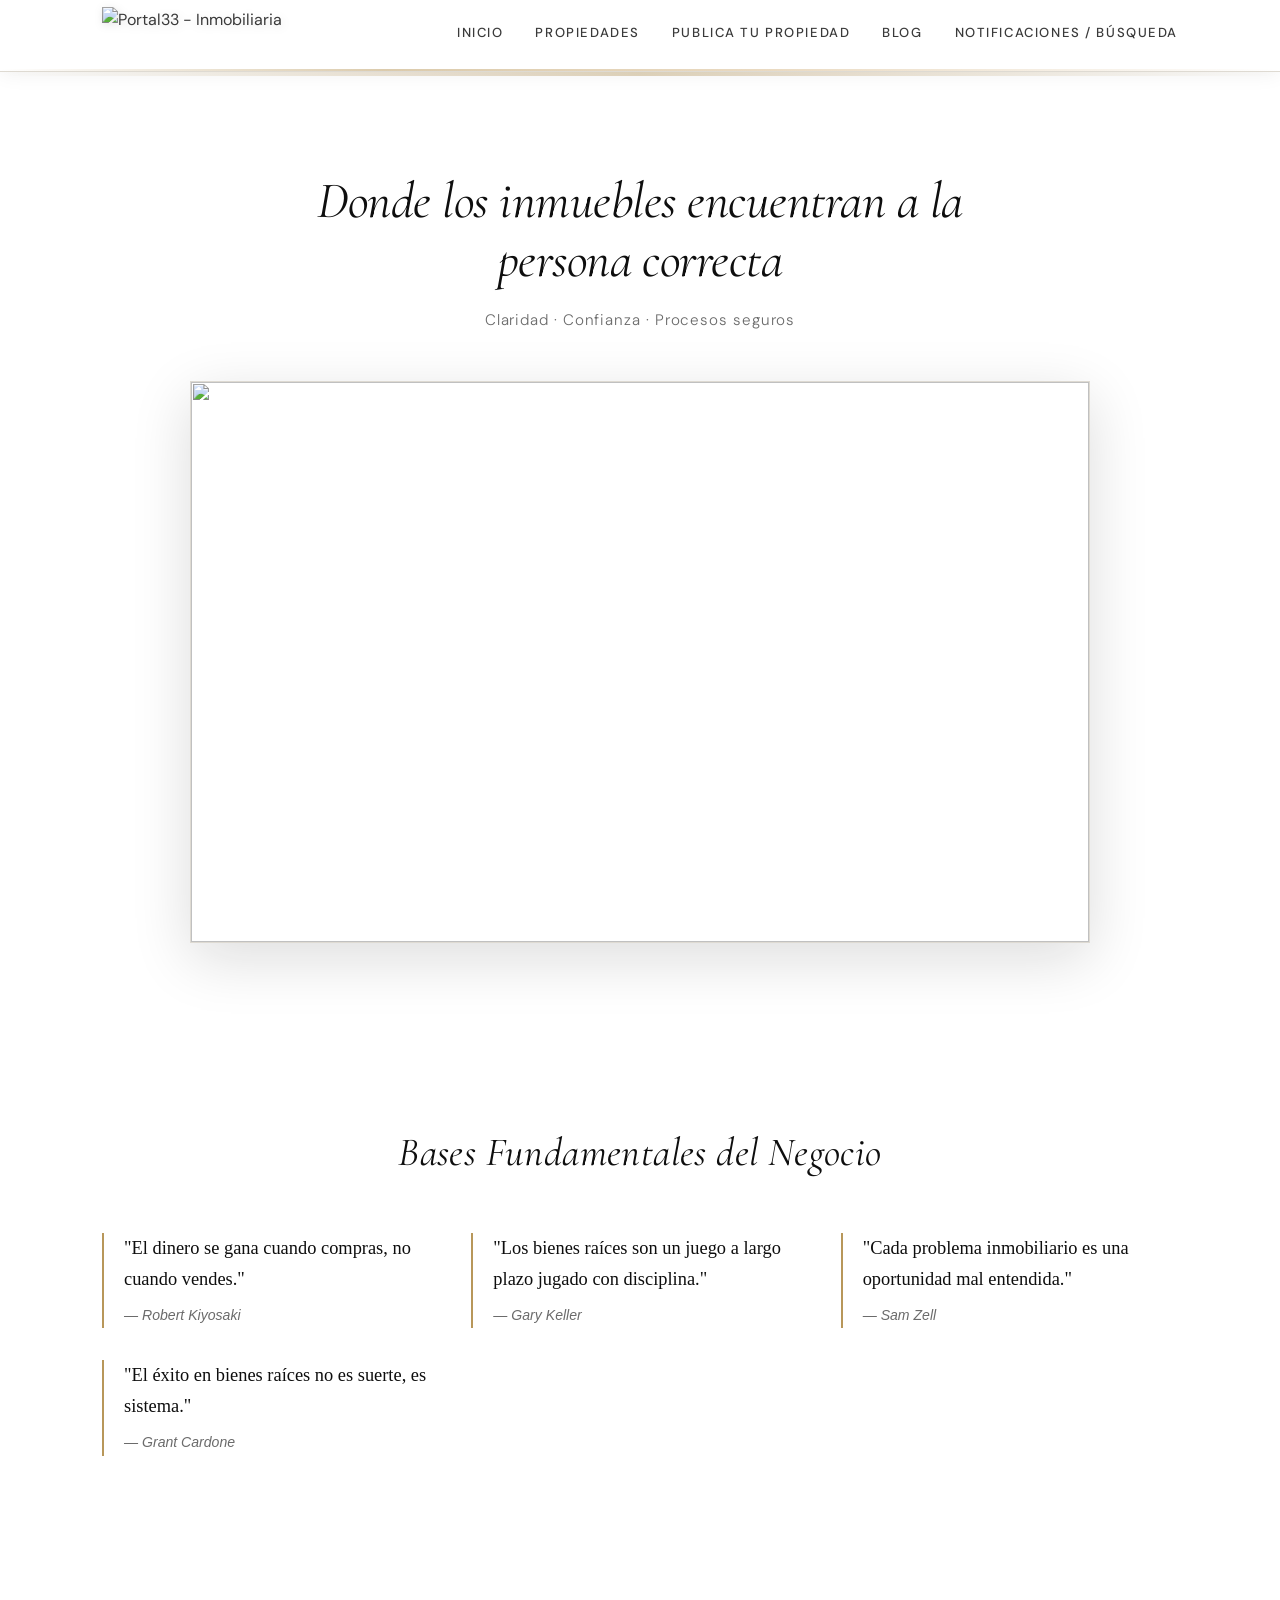
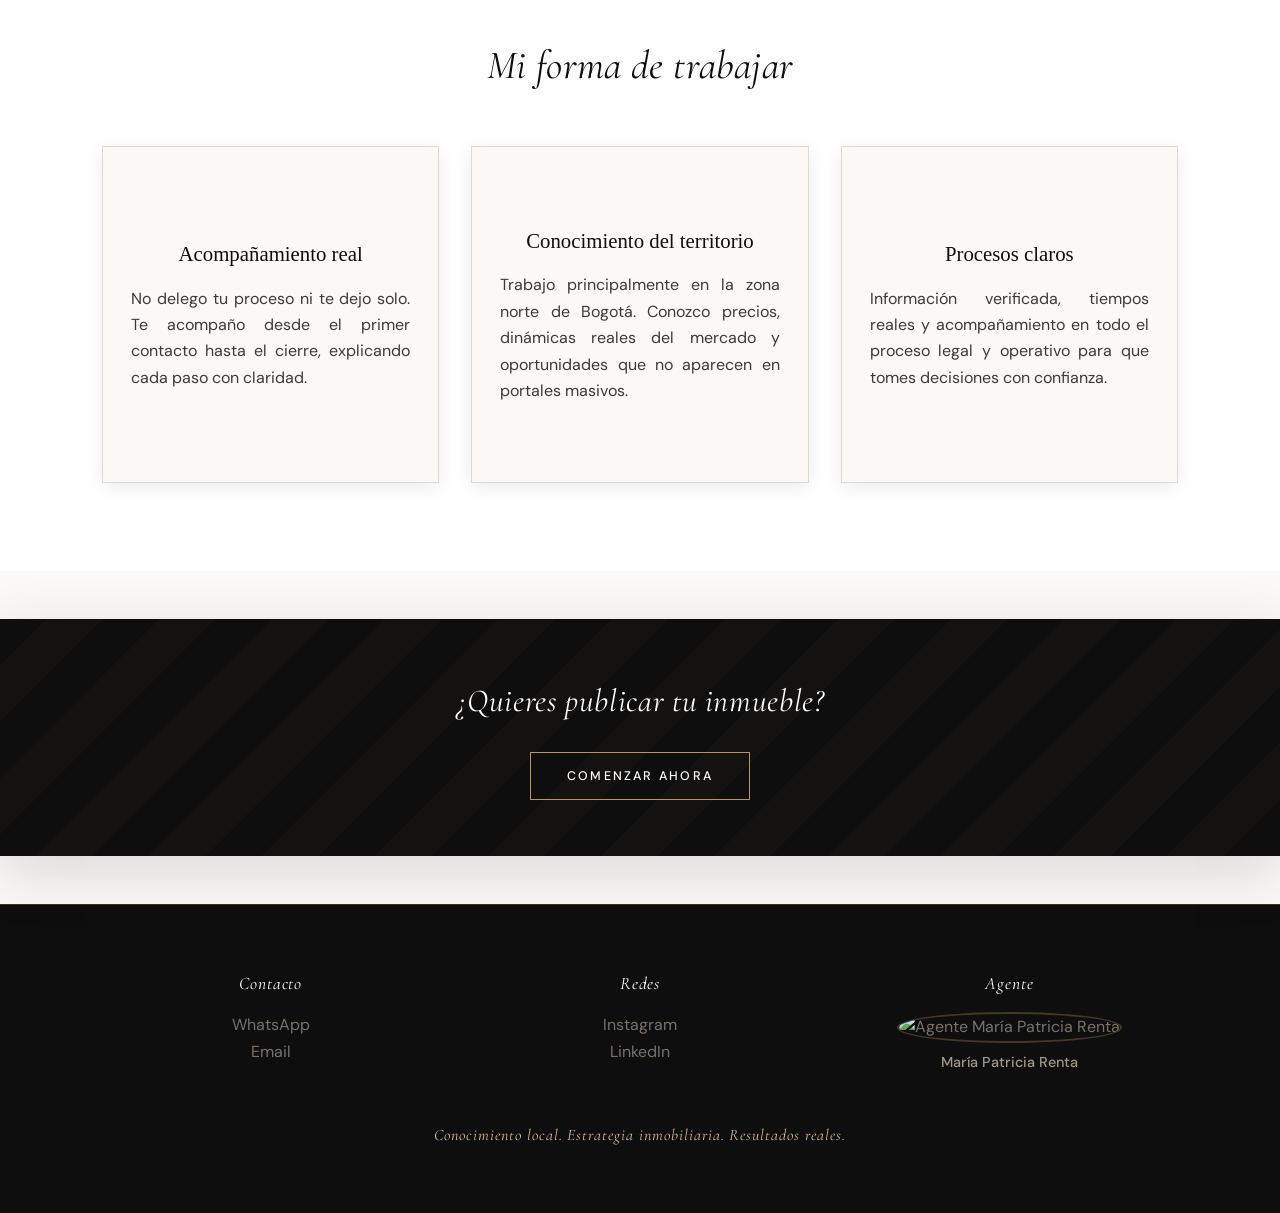
==== commit 135ebf12: "Fix HTML error and restore portal rendering" ====
--- a/index.html
+++ b/index.html
@@ -24,7 +24,7 @@
       <div class="hero-subtitle">Claridad · Confianza · Procesos seguros</div>
     </div>
     <div class="hero-ui">
-      <img src="https://res.cloudinary.com/diifewvvs/image/upload/f_auto,q_auto/real_estate_success_ity3kl" alt="Portal33 Inmobiliario" loading="lazy">
+      <img src="https://res.cloudinary.com/diifewvvs/image/upload/w_1200,f_auto,q_auto/real_estate_success_ity3kl">
     </div>
   </div>
 </section>
